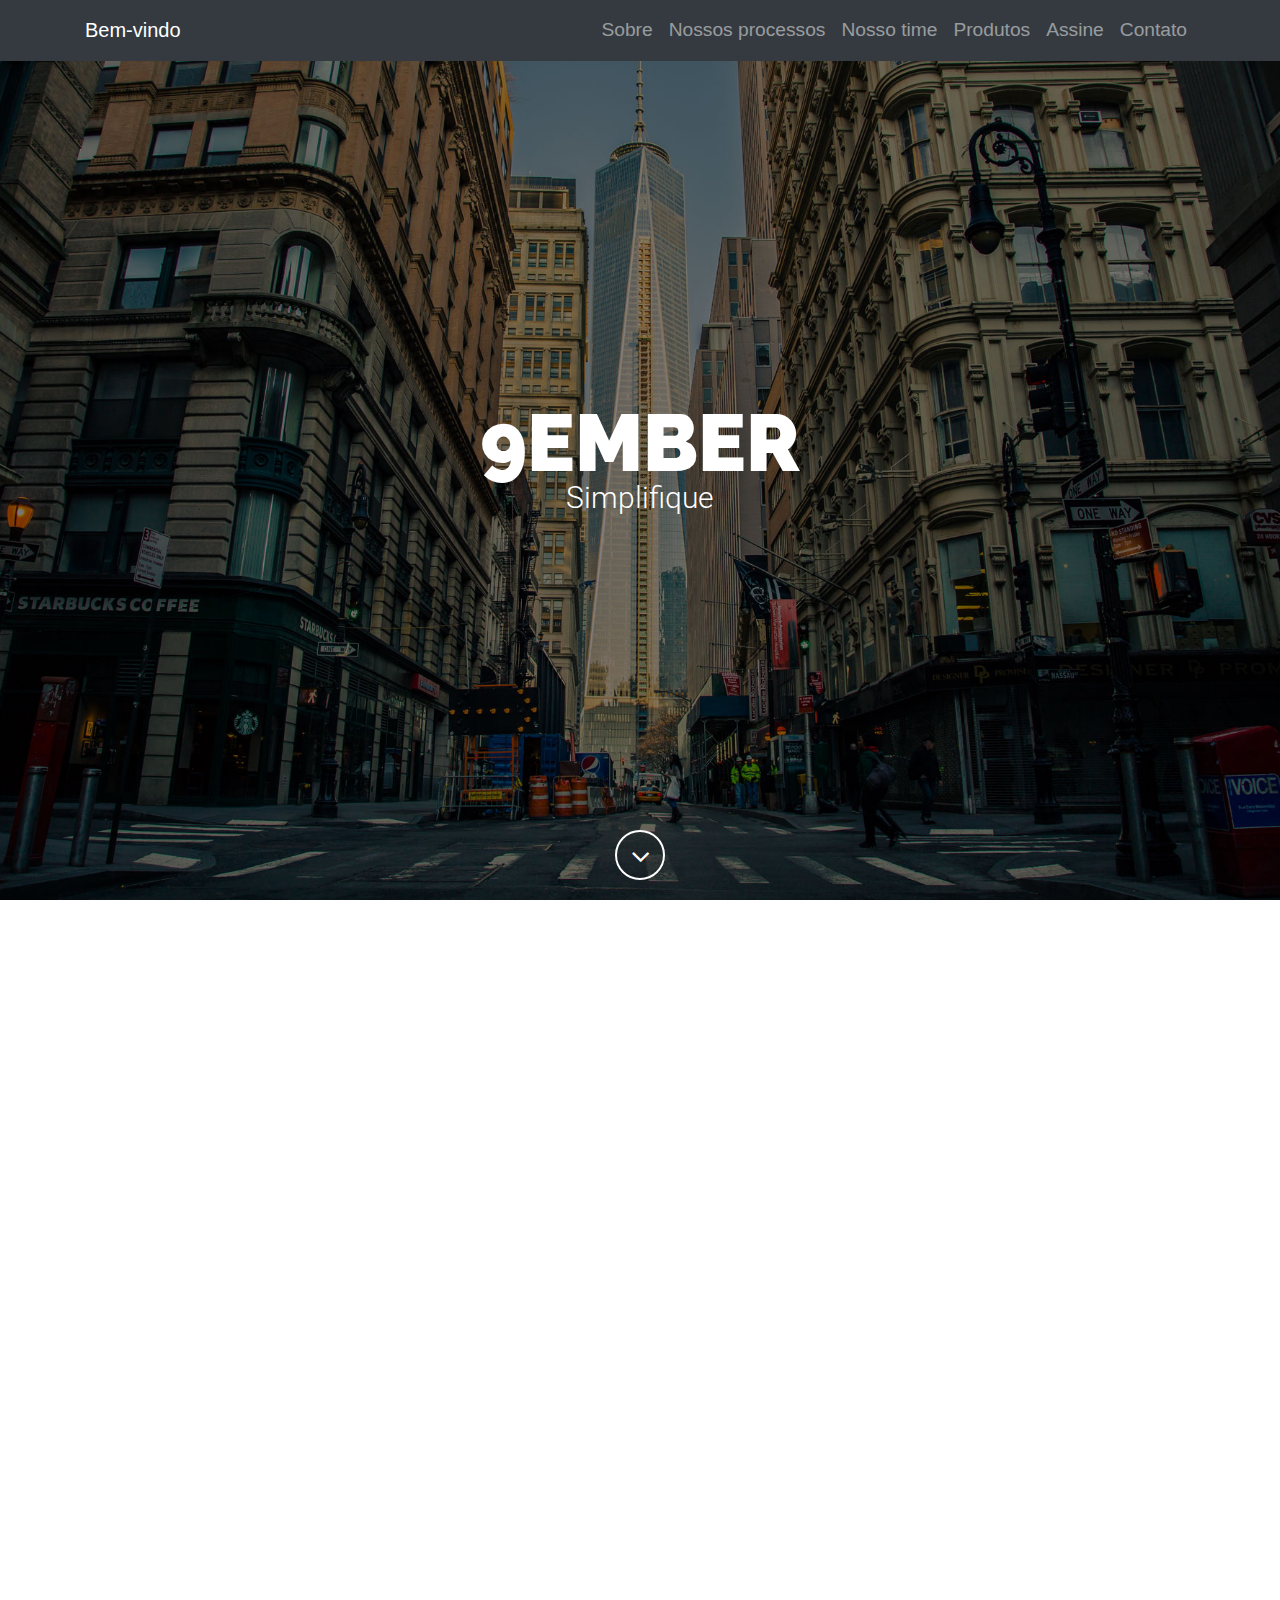
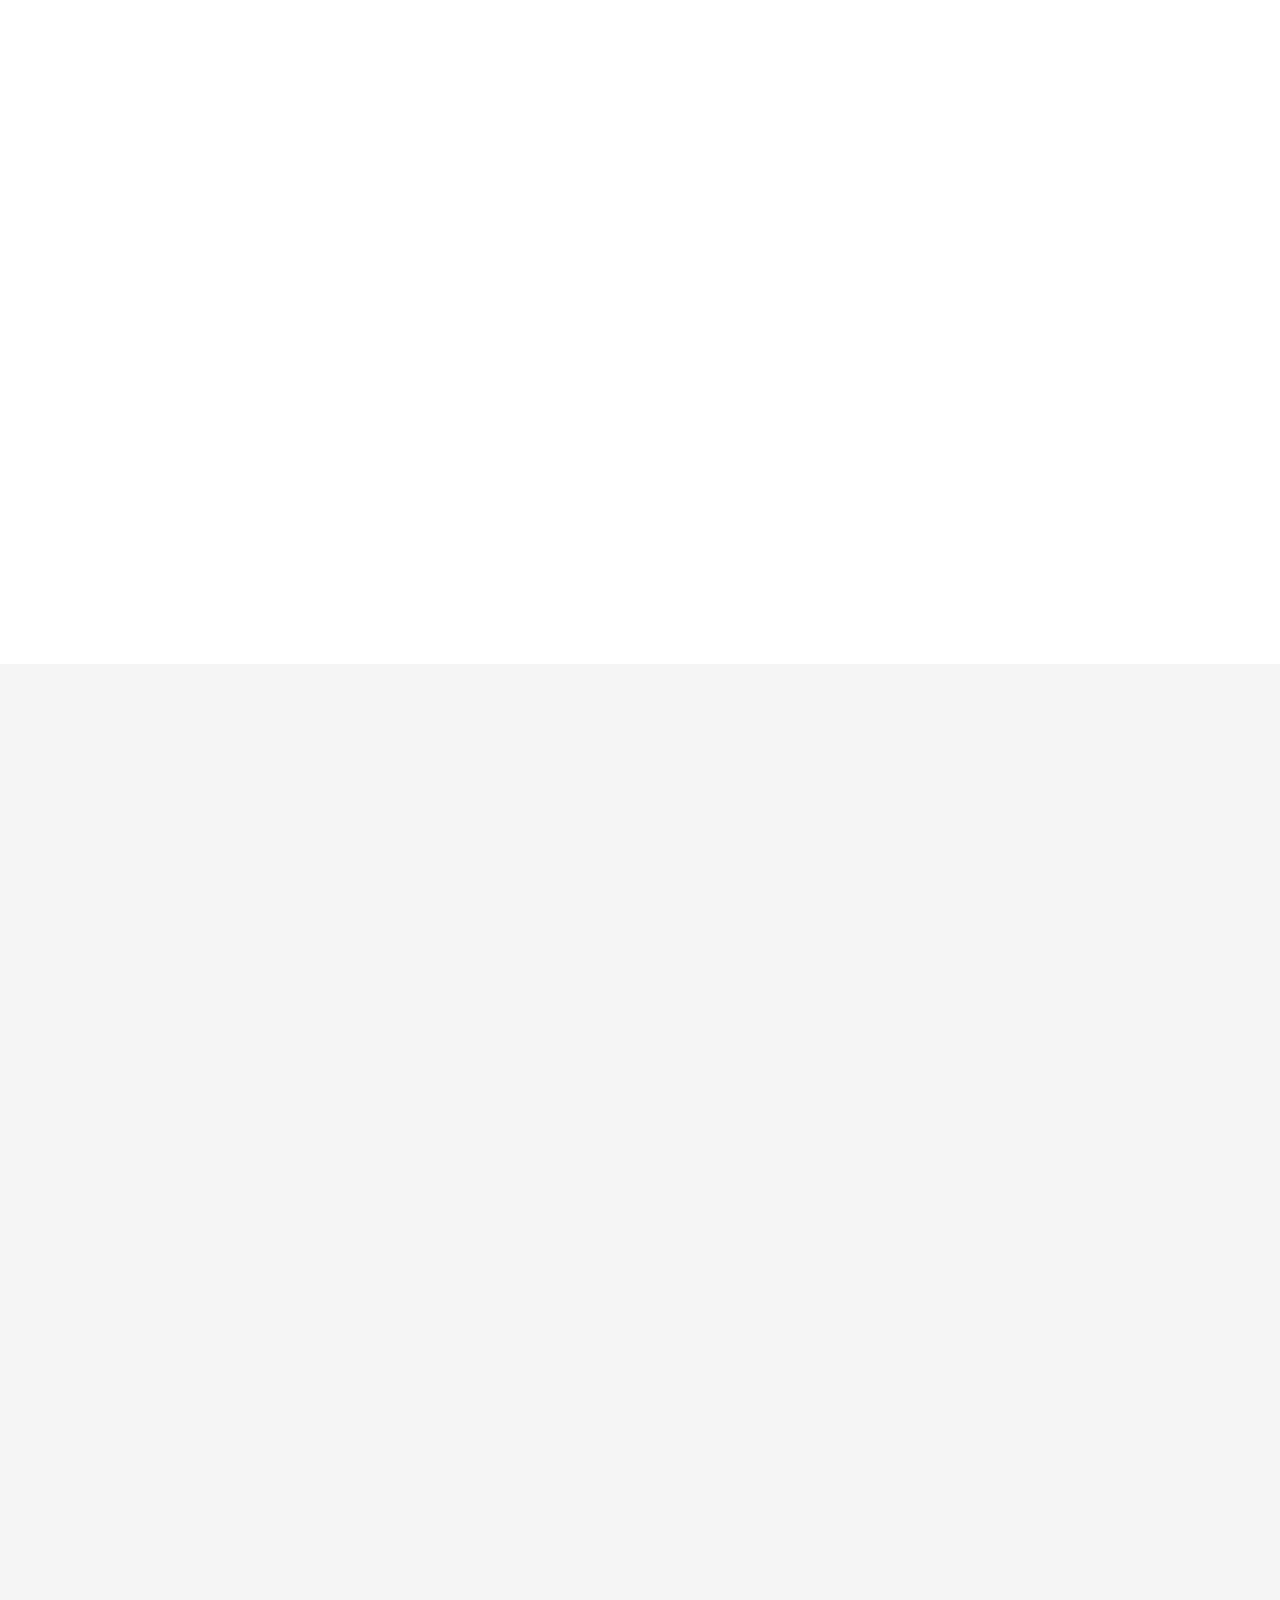
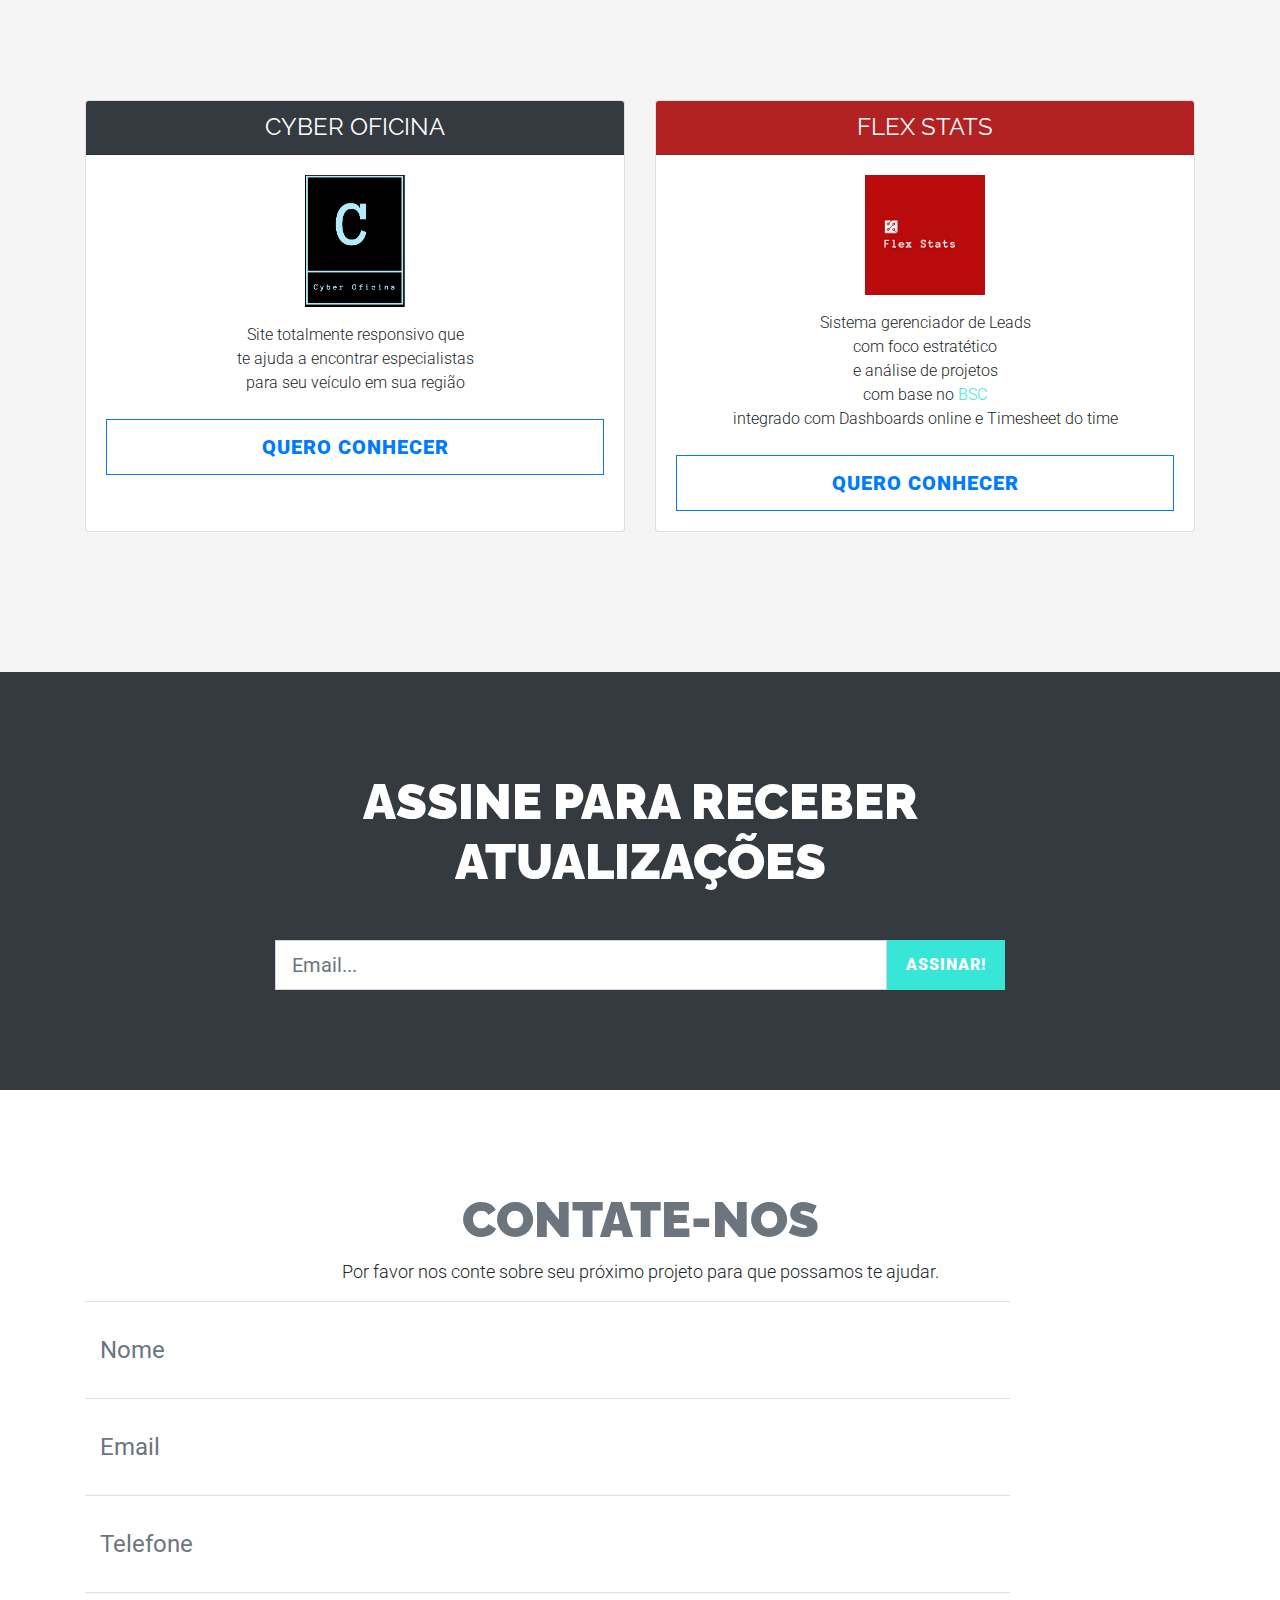
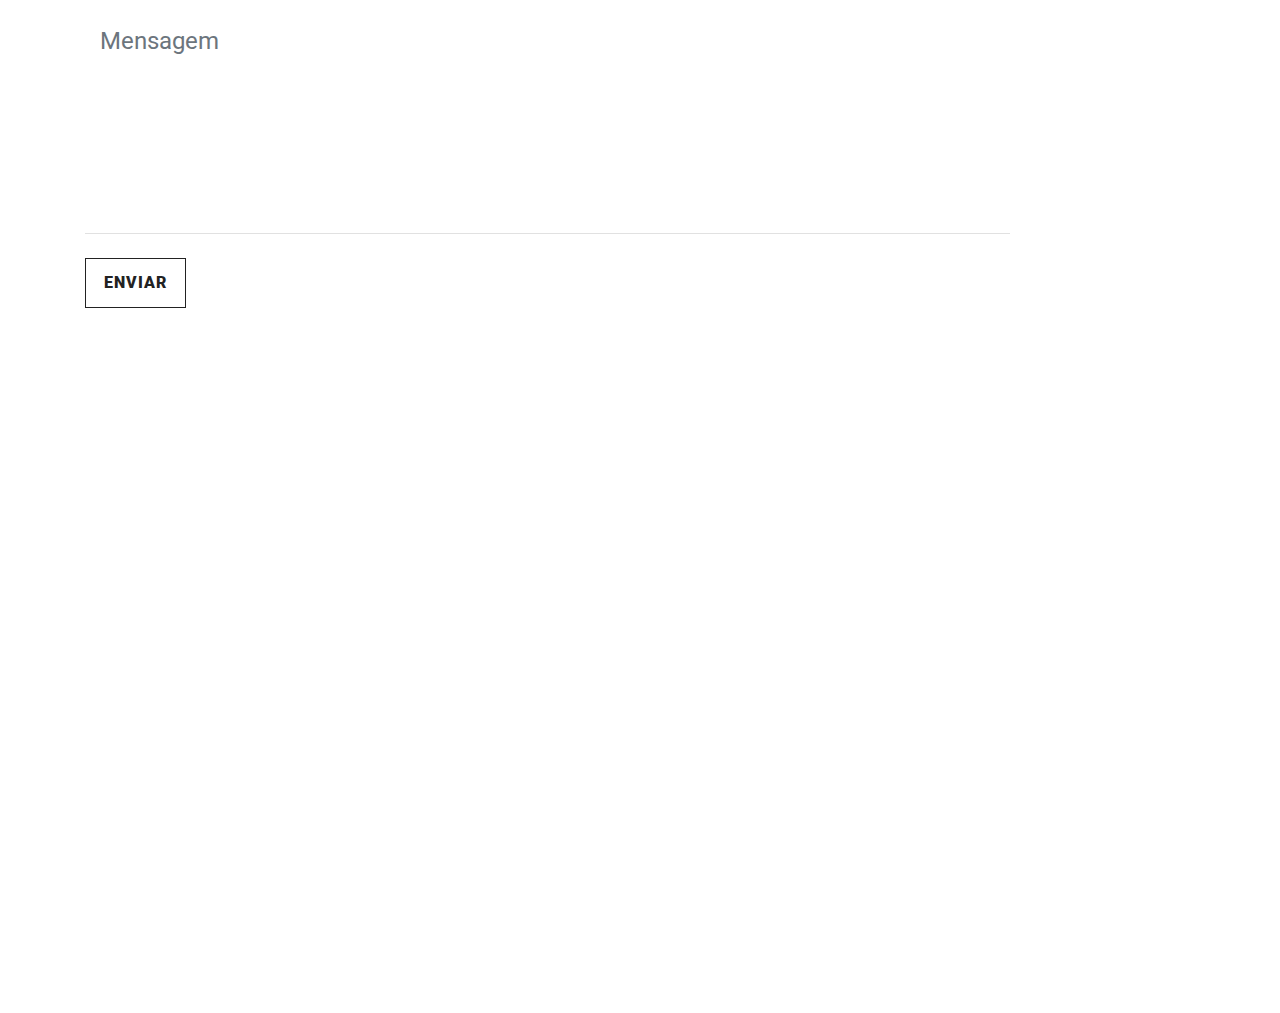
==== index.html @ 4c3e652a "ajustes" ====
<!DOCTYPE html>
<html lang="en">

    <head>
        <meta http-equiv="Content-Security-Policy" content="upgrade-insecure-requests"> 
        <meta charset="utf-8">
        <meta name="viewport" content="width=device-width, initial-scale=1.0, user-scalable=no">
        <meta name="description" content="">
        <meta name="author" content="">
        <title>9ember</title>
        <!-- Bootstrap Core CSS -->
        <link rel="stylesheet" href="https://maxcdn.bootstrapcdn.com/bootstrap/4.1.3/css/bootstrap.min.css">
        <!-- Retina.js - Load first for faster HQ mobile images. -->
        <script src="assets/js/plugins/retina/retina.min.js"></script>
        <!-- Font Awesome -->
        <link href="assets/font-awesome/css/font-awesome.min.css" rel="stylesheet" type="text/css">
        <!-- Default Fonts -->
        <link href='http://fonts.googleapis.com/css?family=Roboto:400,100,100italic,300,300italic,400italic,500,500italic,700,700italic,900,900italic' rel='stylesheet' type='text/css'>
        <link href='http://fonts.googleapis.com/css?family=Raleway:400,100,200,300,600,500,700,800,900' rel='stylesheet' type='text/css'>
        <!-- Modern Style Fonts (Include these is you are using body.modern!) -->
        <link href='http://fonts.googleapis.com/css?family=Montserrat:400,700' rel='stylesheet' type='text/css'>
        <link href='http://fonts.googleapis.com/css?family=Cardo:400,400italic,700' rel='stylesheet' type='text/css'>
        <!-- Vintage Style Fonts (Include these if you are using body.vintage!) -->
        <link href='http://fonts.googleapis.com/css?family=Sanchez:400italic,400' rel='stylesheet' type='text/css'>
        <link href='http://fonts.googleapis.com/css?family=Cardo:400,400italic,700' rel='stylesheet' type='text/css'>
        <!-- Plugin CSS -->
        <link href="assets/css/plugins/owl-carousel/owl.carousel.css" rel="stylesheet" type="text/css">
        <link href="assets/css/plugins/owl-carousel/owl.theme.css" rel="stylesheet" type="text/css">
        <link href="assets/css/plugins/owl-carousel/owl.transitions.css" rel="stylesheet" type="text/css">
        <link href="assets/css/plugins/magnific-popup.css" rel="stylesheet" type="text/css">
        <link href="assets/css/plugins/background.css" rel="stylesheet" type="text/css">
        <link href="assets/css/plugins/animate.css" rel="stylesheet" type="text/css">

        <link id="changeable-colors" rel="stylesheet" href="assets/css/vitality-aqua.css">
        <link href="assets/demo/style-switcher.css" rel="stylesheet">
        <style>
            html {
                scroll-behavior: smooth;
            }
        </style>
    </head>
    <!-- Alternate Body Classes: .modern and .vintage -->

    <body id="page-top">
        <!-- Navigation -->
        <nav style="font-size: 1.2em; font-family: sans-serif;" class="navbar navbar-expand-lg navbar-dark bg-dark fixed-top" id="mainNav">
            <div class="container">
                <a class="navbar-brand js-scroll-trigger" href="#page-top">Bem-vindo</a>
                <button class="navbar-toggler navbar-toggler-right" type="button" data-toggle="collapse" data-target="#navbarResponsive" aria-controls="navbarResponsive" aria-expanded="false" aria-label="Toggle navigation">
                    Menu
                    <i class="fas fa-bars"></i>
                </button>
                <div class="collapse navbar-collapse" id="navbarResponsive">
                    <ul class="navbar-nav ml-auto">
                        <li class="nav-item">
                            <a class="nav-link js-scroll-trigger" href="#about">Sobre</a>
                        </li>
                        <li class="nav-item">
                            <a class="nav-link js-scroll-trigger" href="#process">Nossos processos</a>
                        </li>
                        <li class="nav-item">
                            <a class="nav-link js-scroll-trigger" href="#team">Nosso time</a>
                        </li>
                        <li class="nav-item">
                            <a class="nav-link js-scroll-trigger" href="#work">Produtos</a>
                        </li>
                        <li class="nav-item">
                            <a class="nav-link js-scroll-trigger" href="#follow">Assine</a>
                        </li>
                        <li class="nav-item">
                            <a class="nav-link js-scroll-trigger" href="#contact">Contato</a>
                        </li>
                    </ul>
                </div>
            </div>
        </nav>

        <header style="background-image: url('assets/img/bg-header.jpg');">
            <div class="intro-content">
                <div class="brand-name">9ember</div>
                <div class="brand-name-subtext">Simplifique</div>
            </div>
            <div class="scroll-down">
                <a class="btn page-scroll" href="#about"><i class="fa fa-angle-down fa-fw"></i></a>
            </div>
        </header>
        <section id="about">
            <div class="container-fluid">
                <div class="row text-center">
                    <div class="col-lg-12 wow fadeIn">
                        <!--h1>A Theme for Creatives &amp; Agencies</h1-->
                        <h2>Imagine os dados de sua empresa acessíveis de qualquer lugar e com segurança</h2>
                        <p>Pare de armazenar seus dados em planilhas do Excel ou papel e use-os de maneira segura, traduzida e simples na tomada de decisões.</p>
                    </div>
                </div>
                <div class="row text-center content-row">
                    <div class="col-md-3 col-sm-6 wow fadeIn" data-wow-delay=".2s">
                        <div class="about-content">
                            <i class="fa fa-eye fa-4x"></i>
                            <h3>Melhoria de Processos</h3>
                            <p>Oferecemos uma consultoria detalhada no levantamento das suas necessidades, melhoria e otimizações de processos.</p>
                        </div>
                    </div>
                    <div class="col-md-3 col-sm-6 wow fadeIn" data-wow-delay=".4s">
                        <div class="about-content">
                            <i class="fa fa-edit fa-4x"></i>
                            <h3>Customização</h3>
                            <p>Nossas soluções são moldadas de acordo com a necessidade de cada negócio.</p>
                        </div>
                    </div>
                    <div class="col-md-3 col-sm-6 wow fadeIn" data-wow-delay=".6s">
                        <div class="about-content">
                            <i class="fa fa-tablet fa-4x"></i>
                            <h3>Responsividade</h3>
                            <p>Nossos sistemas são desenvolvidos com as mais novas tecnologias responsivas.</p>
                        </div>
                    </div>
                    <div class="col-md-3 col-sm-6 wow fadeIn" data-wow-delay=".8s">
                        <div class="about-content">
                            <i class="fa fa-clipboard fa-4x"></i>
                            <h3>Use seus dados a seu favor</h3>
                            <p>Com seus dados organizados e seguros, oferecemos uma visão detalhada ou olística do seu negócio.</p>
                        </div>
                    </div>
                </div>
            </div>
        </section>

        <section id="process" class="services">
            <div class="container">
                <div class="row text-center">
                    <div class="col-lg-12 wow fadeIn">
                        <h2 class='text-muted'>Nossos processos</h2>
                        <p>Como desenvolvemos nossos projetos</p>
                    </div>
                </div>
                <div class="row content-row">
                    <div class="col-md-4 wow fadeIn" data-wow-delay=".2s">
                        <div class="media">
                            <div class="pull-left">
                                <i class="fa fa-clipboard"></i>
                            </div>
                            <div class="media-body">
                                <h3 class="media-heading">Planejar</h3>
                                <ul>
                                    <li>Entrevistas com usuários e interessados</li>
                                    <li>Coleta de dados</li>
                                    <li>Desenho do processo</li>
                                    <li>Criação de Wireframes (protótipos)</li>
                                </ul>
                            </div>
                        </div>
                    </div>
                    <div class="col-md-4 wow fadeIn" data-wow-delay=".4s">
                        <div class="media">
                            <div class="pull-left">
                                <i class="fa fa-pencil"></i>
                            </div>
                            <div class="media-body">
                                <h3 class="media-heading">Criar</h3>
                                <ul>
                                    <li>Estudo da melhor tecnologia</li>
                                    <li>Desenvolvimento de código</li>
                                    <li>Versão Demo</li>
                                    <li>Coleta de feedback do cliente</li>
                                </ul>
                            </div>
                        </div>
                    </div>
                    <div class="col-md-4 wow fadeIn" data-wow-delay=".6s">
                        <div class="media">
                            <div class="pull-left">
                                <i class="fa fa-rocket"></i>
                            </div>
                            <div class="media-body">
                                <h3 class="media-heading">Lançar</h3>
                                <ul>
                                    <li>Implantação do sistema/site</li>
                                    <li>Marketing Digital</li>
                                    <li>Análise de ROI (Return Over Investment)</li>
                                    <li>Manutenção periódica</li>
                                </ul>
                            </div>
                        </div>
                    </div>
                </div>
            </div>
        </section>
        <section class="bg-gray" id='team'>
            <div class="container text-center wow fadeIn">
                <div class="row">
                    <div class="col-lg-12">
                        <h2 class='text-muted'>Nosso time</h2>
                        <p>Somos um time de desenvolvedores com foco em tirar pequenas empresas do modo Offline.</p>
                    </div>
                </div>
                <div class="row content-row">
                    <div class="col-lg-12">
                        <div class="about-carousel">
                            <div class="item">
                                <img style="width: 100%; height: 100%" src="assets/img/testimonials/1.jpg" class="img-responsive" alt="">
                                <div class="caption">
                                    <h3>Paulo Bezerra</h3>
                                    <hr class="colored">
                                    <p>Desenvolvedor Fullstack Senior</p>
                                    <ul class="list-inline social">
                                        <li>
                                            <a href="https://www.facebook.com/paulo.henrique.bezerra.1990"><i class="fa fa-facebook fa-fw"></i></a>
                                        </li>
                                        <li>
                                            <a href="https://github.com/phbrazil"><i class="fa fa-github fa-fw"></i></a>
                                        </li>
                                        <li>
                                            <a href="https://www.linkedin.com/in/paulo-bezerra-47411579/"><i class="fa fa-linkedin fa-fw"></i></a>
                                        </li>
                                    </ul>
                                </div>
                            </div>
                            <div class="item">
                                <img style="width: 100%; height: 100%" src="assets/img/testimonials/2.JPG" class="img-responsive" alt="">
                                <div class="caption">
                                    <h3>Rafael Aquino</h3>
                                    <hr class="colored">
                                    <p>Desenvolvedor Front-End e Analista de Marketing Digital</p>
                                    <ul class="list-inline social">
                                        <li>
                                            <a href="https://www.facebook.com/rafael.aquino.11"><i class="fa fa-facebook fa-fw"></i></a>
                                        </li>
                                        <li>
                                            <a href="#"><i class="fa fa-twitter fa-fw"></i></a>
                                        </li>
                                        <li>
                                            <a href="#"><i class="fa fa-linkedin fa-fw"></i></a>
                                        </li>
                                    </ul>
                                </div>
                            </div>
                            <div class="item">
                                <img style="width: 100%; height: 100%" src="assets/img/testimonials/4.jpeg" class="img-responsive" alt="">
                                <div class="caption">
                                    <h3>Reinaldo Paranhas</h3>
                                    <hr class="colored">
                                    <p>Analista SAP Business One</p>
                                    <ul class="list-inline social">
                                        <li>
                                            <a href="https://www.linkedin.com/in/reinaldo-paranhas-8a13762a/"><i class="fa fa-linkedin fa-fw"></i></a>
                                        </li>

                                        <li>
                                            <a href="#"><i class="fa fa-twitter fa-fw"></i></a>
                                        </li>
                                        <li>
                                            <a href="#"><i class="fa fa-facebook fa-fw"></i></a>
                                        </li>
                                    </ul>
                                </div>
                            </div>
                            <div class="item">
                                <img style="width: 100%; height: 100%" src="assets/img/testimonials/3.JPG" class="img-responsive" alt="">
                                <div class="caption">
                                    <h3>Neilton Santos</h3>
                                    <hr class="colored">
                                    <p>Representante Comercial</p>
                                    <ul class="list-inline social">
                                        <li>
                                            <a href="https://www.facebook.com/neilton.santos.524"><i class="fa fa-facebook fa-fw"></i></a>
                                        </li>
                                        <li>
                                            <a href="#"><i class="fa fa-twitter fa-fw"></i></a>
                                        </li>
                                        <li>
                                            <a href="#"><i class="fa fa-linkedin fa-fw"></i></a>
                                        </li>
                                        <li>
                                            <a href="#"><i class="fa fa-dribbble fa-fw"></i></a>
                                        </li>
                                    </ul>
                                </div>
                            </div>
                        </div>
                    </div>
                </div>
            </div>
        </section>


        <section id="work" class="bg-gray">
            <div class="container text-center wow fadeIn">
                <h2 class='text-muted'>Nossos Produtos</h2>
                <p>Conheça nossos produtos customizáveis</p>
            </div>
            <div class="container">
                <div class="card-deck mb-3 text-center">
                    <div class="card mb-4 box-shadow">
                        <div class="card-header bg-dark">
                            <h4 class="my-0 font-weight-normal">Cyber Oficina</h4>
                        </div>
                        <div class="card-body">
                            <h1 class="card-title pricing-card-title"><img src='assets/img/cyber.png' style="width: 100px"></h1>
                            <ul class="list-unstyled mt-3 mb-4">
                                <li>Site totalmente responsivo que</li>
                                <li>te ajuda a encontrar especialistas</li>
                                <li>para seu veículo em sua região</li>
                            </ul>
                            <a class="btn btn-lg btn-block btn-outline-primary" href='https://www.cyberoficina.com.br' target="_blank">Quero conhecer</a>
                        </div>
                    </div>
                    <div class="card mb-4 box-shadow">
                        <div class="card-header" style="background-color: #B22222">
                            <h4 class="my-0 font-weight-normal text-light">Flex Stats</h4>
                        </div>
                        <div class="card-body">
                            <h1 class="card-title pricing-card-title"><img src='assets/img/flex.png' style="width: 120px"></h1>
                            <ul class="list-unstyled mt-3 mb-4">
                                <li>Sistema gerenciador de Leads</li>
                                <li>com foco estratético</li>
                                <li>e análise de projetos</li>
                                <li>com base no <a href='https://pt.wikipedia.org/wiki/Balanced_scorecard' target="_blank">BSC</a></li>
                                <li>integrado com Dashboards online e Timesheet do time</li>
                            </ul>
                            <a class="btn btn-lg btn-block btn-outline-primary" href='https://www.flexstats.com.br' target="_blank">Quero conhecer</a>
                        </div>
                    </div>
                    <!--div class="card mb-4 box-shadow">
                        <div class="card-header">
                            <h4 class="my-0 font-weight-normal">Enterprise</h4>
                        </div>
                        <div class="card-body">
                            <h1 class="card-title pricing-card-title">$29 <small class="text-muted">/ mo</small></h1>
                            <ul class="list-unstyled mt-3 mb-4">
                                <li>30 users included</li>
                                <li>15 GB of storage</li>
                                <li>Phone and email support</li>
                                <li>Help center access</li>
                            </ul>
                            <button type="button" class="btn btn-lg btn-block btn-primary">Contact us</button>
                        </div>
                    </div-->
                </div>
            </div>
        </section>

        <section id="follow" class="signup-section bg-dark">
            <div class="container">
                <div class="row">
                    <div class="col-md-10 col-lg-8 mx-auto text-center">
                        <h2 class="text-white mb-5">Assine para receber atualizações</h2>
                        <form role="form" id="subscribe" name="subscribe">
                            <div class="input-group input-group-lg">
                                <input type="email" name="emailSub" class="form-control" id="emailSub" placeholder="Email..." required>
                                <span class="input-group-btn">
                                    <button type="submit" name="subscribe" id="mc-embedded-subscribe" class="btn btn-primary">Assinar!</button>
                                </span>
                            </div>
                            <div id="mce-responses">
                                <div id="successSubscribe"></div>
                            </div>
                        </form>
                    </div>
                </div>
            </div>
        </section>
        <section id="contact">
            <div class="container">
                <div class="row">
                    <div class="col-md-12 text-center">
                        <h2 class='text-muted'>Contate-nos</h2>
                        <p>Por favor nos conte sobre seu próximo projeto para que possamos te ajudar.</p>
                    </div>
                </div>
                <div class="col-md-10">
                    <form name="sentMessage" id="contactForm">
                        <div class="row">
                            <div class="col-md-12 floating-label-form-group">
                                <label>Nome</label>
                                <input type="text" maxlength="100" class="form-control" placeholder="Nome" id="name" required data-validation-required-message="Favor inserir seu nome.">
                                <p class="help-block text-danger"></p>
                            </div>
                        </div>
                        <div class="row">
                            <div class="col-md-12 floating-label-form-group">
                                <label>Email</label>
                                <input type="email" maxlength="60" class="form-control" placeholder="Email" id="email" required data-validation-required-message="Favor inserir seu Email.">
                                <p class="help-block text-danger"></p>
                            </div>
                        </div>
                        <div class="row">
                            <div class="col-md-12 floating-label-form-group">
                                <label>Telefone</label>
                                <input onkeydown="javascript: fMasc(this, mTel);" maxlength="20" type="tel" class="form-control" placeholder="Telefone" id="phone" required data-validation-required-message="Favor inserir seu telefone.">
                                <p class="help-block text-danger"></p>
                            </div>
                        </div>
                        <div class="row">
                            <div class="col-md-12 floating-label-form-group">
                                <label>Mensagem</label>
                                <textarea  maxlength="500" rows="5" class="form-control" placeholder="Mensagem" id="message" required data-validation-required-message="Favor inserir sua mensagem."></textarea>
                                <p class="help-block text-danger"></p>
                            </div>
                        </div>
                        <br>
                        <div id="success"></div>
                        <div class="row">
                            <div class="form-group col-xs-12">
                                <button type="submit" class="btn btn-outline-dark">Enviar</button>
                            </div>
                        </div>
                    </form>
                </div>
            </div>
        </section>
        <footer class="footer" style="background-image: url('assets/img/bg-footer.jpg')">
            <div class="container text-center">
                <div class="row">
                    <div class="col-md-4 contact-details">
                        <h4><i class="fa fa-phone"></i> Ligue</h4>
                        <p>(11) 98199-7228</p>
                    </div>
                    <div class="col-md-4 contact-details">
                        <h4><i class="fa fa-map-marker"></i> Visite</h4>
                        <p>Av. Eng. Eusébio Stevaux, 823 - Santo Amaro
                            <br>São Paulo, SP 04696-000</p>
                    </div>
                    <div class="col-md-4 contact-details">
                        <h4><i class="fa fa-envelope"></i> Email</h4>
                        <p><a href="mailto:mail@example.com">paulo.henriqueb@me.com</a>
                        </p>
                    </div>
                </div>
                <div class="row social">
                    <div class="col-lg-12">
                        <ul class="list-inline">
                            <li><a href="#"><i class="fa fa-facebook fa-fw fa-2x mb-4"></i> Facebook</a>
                            </li>
                            <li><a href="#"><i class="fa fa-linkedin fa-fw fa-2x"></i> Linkedin</a>
                            </li>
                        </ul>
                    </div>
                </div>
                <div class="row copyright">
                    <div class="col-lg-12">
                        <p class="small">&copy; 2019 9ember</p>
                    </div>
                </div>
            </div>
        </footer>
        <!-- End Style Switcher -->
        <!-- Core Scripts -->
        <script src="assets/js/jquery.js"></script>
        <script src="https://maxcdn.bootstrapcdn.com/bootstrap/4.1.3/js/bootstrap.min.js"></script>
        <!-- Plugin Scripts -->
        <script src="assets/js/plugins/jquery.easing.min.js"></script>
        <script src="assets/js/plugins/classie.js"></script>
        <script src="assets/js/plugins/cbpAnimatedHeader.js"></script>
        <script src="assets/js/plugins/owl-carousel/owl.carousel.js"></script>
        <script src="assets/js/plugins/jquery.magnific-popup/jquery.magnific-popup.min.js"></script>
        <script src="assets/js/plugins/background/core.js"></script>
        <script src="assets/js/plugins/background/transition.js"></script>
        <script src="assets/js/plugins/background/background.js"></script>
        <script src="assets/js/plugins/jquery.mixitup.js"></script>
        <script src="assets/js/plugins/wow/wow.min.js"></script>
        <script src="assets/js/contact_me.js"></script>
        <script src="assets/js/subscribe.js"></script>
        <script src="assets/js/plugins/jqBootstrapValidation.js"></script>
        <!-- Vitality Theme Scripts -->
        <script src="assets/js/vitality.js"></script>
        <!-- Style Switcher Scripts - Demo Purposes Only! -->
        <script src="assets/demo/style.switcher.js"></script>

    </body>

</html>
---- assets/css/plugins/background.css ----
/*! formstone v0.8.29 [background.css] 2015-11-25 | MIT License | formstone.it */

/**
	 * @class
	 * @name .fs-background-element
	 * @type element
	 * @description Target elmement
	 */
/**
	 * @class
	 * @name .fs-background
	 * @type element
	 * @description Base widget class
	 */
.fs-background {
  overflow: hidden;
  position: relative;
  /**
		 * @class
		 * @name .fs-background-container
		 * @type element
		 * @description Container element
		 */
  /**
		 * @class
		 * @name .fs-background-media
		 * @type element
		 * @description Media element
		 */
  /**
		 * @class
		 * @name .fs-background-media.fs-background-animated
		 * @type modifier
		 * @description Indicates animated state
		 */
  /**
		 * @class
		 * @name .fs-background-media.fs-background-navtive
		 * @type modifier
		 * @description Indicates native support
		 */
  /**
		 * @class
		 * @name .fs-background-media.fs-background-fixed
		 * @type modifier
		 * @description Indicates fixed positioning
		 */
  /**
		 * @class
		 * @name .fs-background-embed
		 * @type element
		 * @description Embed/iFrame element
		 */
  /**
		 * @class
		 * @name .fs-background-embed.fs-background-embed-ready
		 * @type modifier
		 * @description Indicates ready state
		 */
}
.fs-background,
.fs-background-container,
.fs-background-media {
  -webkit-transition: none;
          transition: none;
}
.fs-background-container {
  width: 100%;
  height: 100%;
  position: absolute;
  top: 0;
  z-index: 0;
  overflow: hidden;
}
.fs-background-media {
  position: absolute;
  top: 0;
  bottom: 0;
  opacity: 0;
}
.fs-background-media.fs-background-animated {
  -webkit-transition: opacity 0.5s linear;
          transition: opacity 0.5s linear;
}
.fs-background-media img,
.fs-background-media video,
.fs-background-media iframe {
  width: 100%;
  height: 100%;
  display: block;
  -webkit-user-drag: none;
}
.fs-background-media.fs-background-native,
.fs-background-media.fs-background-fixed {
  width: 100%;
  height: 100%;
}
.fs-background-media.fs-background-native img,
.fs-background-media.fs-background-fixed img {
  display: none;
}
.fs-background-media.fs-background-native {
  background-position: center;
  background-size: cover;
}
.fs-background-media.fs-background-fixed {
  background-position: center;
  background-attachment: fixed;
}
.fs-background-embed.fs-background-ready:after {
  width: 100%;
  height: 100%;
  position: absolute;
  top: 0;
  right: 0;
  bottom: 0;
  left: 0;
  z-index: 1;
  content: '';
}
.fs-background-embed.fs-background-ready iframe {
  z-index: 0;
}
---- assets/css/vitality-aqua.css ----
/*!
 * Vitality v1.3.5 (http://themes.startbootstrap.com/vitality-v1.3.5)
 * Copyright 2013-2015 Start Bootstrap Themes
 * To use this theme you must have a license purchased at WrapBootstrap (https://wrapbootstrap.com)
 */
html,
body {
  height: 100%;
}
.img-centered {
  margin: 0 auto;
}
.content-row {
  margin-top: 30px;
}
section {
  padding: 100px 0;
}
.bg-gray {
  background-color: #f5f5f5;
}
.bg-dark {
  color: white;
  background-color: #222222;
}
@media (max-width: 767px) {
  section {
    padding: 75px 0;
  }
}
.owl-theme .owl-controls .owl-page span {
  background: rgba(34, 34, 34, 0.5);
}
input.form-control {
  border-radius: 0 !important;
}
input.form-control:focus {
  border-color: #38e6d8;
  box-shadow: none;
}
.btn,
.input-group-btn {
  border-radius: 0 !important;
  -webkit-transition: all 0.5s;
  -moz-transition: all 0.5s;
  transition: all 0.5s;
}
.btn-primary {
  color: #ffffff;
  background-color: #38e6d8;
  border-color: #38e6d8;
  -webkit-transition: all 0.5s;
  -moz-transition: all 0.5s;
  transition: all 0.5s;
}
.btn-primary:hover,
.btn-primary:focus,
.btn-primary.focus,
.btn-primary:active,
.btn-primary.active,
.open > .dropdown-toggle.btn-primary {
  color: #ffffff;
  background-color: #21e3d4;
  border-color: #1cdecf;
}
.btn-primary:active,
.btn-primary.active,
.open > .dropdown-toggle.btn-primary {
  background-image: none;
}
.btn-primary.disabled,
.btn-primary[disabled],
fieldset[disabled] .btn-primary,
.btn-primary.disabled:hover,
.btn-primary[disabled]:hover,
fieldset[disabled] .btn-primary:hover,
.btn-primary.disabled:focus,
.btn-primary[disabled]:focus,
fieldset[disabled] .btn-primary:focus,
.btn-primary.disabled.focus,
.btn-primary[disabled].focus,
fieldset[disabled] .btn-primary.focus,
.btn-primary.disabled:active,
.btn-primary[disabled]:active,
fieldset[disabled] .btn-primary:active,
.btn-primary.disabled.active,
.btn-primary[disabled].active,
fieldset[disabled] .btn-primary.active {
  background-color: #38e6d8;
  border-color: #38e6d8;
}
.btn-primary .badge {
  color: #38e6d8;
  background-color: #ffffff;
}
body {
  font-family: "Roboto", "Helvetica Neue", Helvetica, Arial, sans-serif;
  font-size: 16px;
  font-weight: 300;
}
a {
  color: #38e6d8;
  -webkit-transition: all 0.5s;
  -moz-transition: all 0.5s;
  transition: all 0.5s;
}
a:hover,
a:focus {
  color: inherit;
  text-decoration: none;
}
p {
  font-size: 18px;
  line-height: 1.5;
}
p.lead {
  font-family: "Raleway", "Helvetica Neue", Helvetica, Arial, sans-serif;
  font-weight: 900;
  text-transform: uppercase;
  font-size: 24px;
}
h1,
h2,
h3,
h4,
h5,
h6 {
  font-family: "Raleway", "Helvetica Neue", Helvetica, Arial, sans-serif;
  font-weight: 900;
  text-transform: uppercase;
}
@media (min-width: 481px) {
  h1 {
    font-size: 52px;
  }
  h2 {
    font-size: 50px;
  }
}
hr {
  max-width: 100px;
  border-top: 1px solid white;
  border-bottom: 1px solid white;
  height: 2px;
  margin: 15px auto;
}
hr.left {
  margin: 15px auto 15px 0;
}
hr.right {
  margin: 15px 0 15px auto;
}
hr.colored {
  border-color: #38e6d8;
}
@media (min-width: 768px) {
  hr {
    max-width: 200px;
    margin: 20px auto;
  }
  hr.left {
    margin: 20px auto 20px 0;
  }
  hr.right {
    margin: 20px 0 20px auto;
  }
}
.text-primary {
  color: #38e6d8;
}
.navbar-fixed-top {
  margin-bottom: 0;
}
.navbar-default .navbar-nav > .active > a,
.navbar-default .navbar-nav > .active > a:hover,
.navbar-default .navbar-nav > .active > a:focus,
.navbar-inverse .navbar-nav > .active > a,
.navbar-inverse .navbar-nav > .active > a:hover,
.navbar-inverse .navbar-nav > .active > a:focus {
  color: #38e6d8;
  background-color: white;
  border-radius: 0;
}
.navbar-default {
  background-color: #38e6d8;
}
.navbar-default .navbar-toggle .icon-bar {
  background-color: white;
}
.navbar-default .navbar-toggle:hover,
.navbar-default .navbar-toggle:focus {
  background-color: rgba(255, 255, 255, 0.5);
}
.navbar-default .navbar-collapse,
.navbar-default .navbar-form {
  border-color: rgba(255, 255, 255, 0.5);
}
.navbar-inverse {
  background-color: #222222;
}
.navbar-default,
.navbar-inverse {
  border: none;
  border-bottom: 1px solid rgba(255, 255, 255, 0.1);
}
.navbar-default .navbar-brand,
.navbar-inverse .navbar-brand {
  padding: 0 15px;
  color: white;
  opacity: 1;
  text-decoration: none;
  -webkit-transition: all 0.5s;
  -moz-transition: all 0.5s;
  transition: all 0.5s;
}
.navbar-default .navbar-brand:hover,
.navbar-inverse .navbar-brand:hover,
.navbar-default .navbar-brand:focus,
.navbar-inverse .navbar-brand:focus {
  opacity: 1;
}
.navbar-default .navbar-nav li a,
.navbar-inverse .navbar-nav li a {
  color: white;
}
.navbar-default .navbar-nav li a:hover,
.navbar-inverse .navbar-nav li a:hover {
  color: rgba(255, 255, 255, 0.5);
}
@media (min-width: 768px) {
  .navbar-default .navbar-nav > .active > a,
  .navbar-default .navbar-nav > .active > a:hover,
  .navbar-default .navbar-nav > .active > a:focus,
  .navbar-inverse .navbar-nav > .active > a,
  .navbar-inverse .navbar-nav > .active > a:hover,
  .navbar-inverse .navbar-nav > .active > a:focus {
    border-radius: 5px;
  }
  .navbar-fixed-top.navbar-expanded {
    padding: 30px 0;
  }
  .navbar-fixed-top {
    padding: 15px 0;
    -webkit-transition: padding 0.5s;
    -moz-transition: padding 0.5s;
    transition: padding 0.5s;
  }
  .navbar-fixed-top .navbar-brand:hover {
    opacity: 0.5;
  }
  .navbar-default.navbar-expanded,
  .navbar-inverse.navbar-expanded {
    background: transparent;
    border: none;
  }
}
.navbar a:focus {
  outline: none;
}
.navbar .navbar-nav li a:focus {
  outline: none;
}
header {
  position: relative;
  display: block;
  height: auto;
  width: auto;
  background-color: #222222;
  background: no-repeat center center;
  background-attachment: scroll;
  -webkit-background-size: cover;
  -moz-background-size: cover;
  background-size: cover;
  -o-background-size: cover;
  padding: 100px 0;
}
header .intro-content {
  color: white;
  text-align: center;
  position: relative;
}
header .brand-name {
  font-family: "Raleway", "Helvetica Neue", Helvetica, Arial, sans-serif;
  font-size: 55px;
  line-height: 55px;
  text-transform: uppercase;
  font-weight: 900;
  margin-top: 15px;
}
header .brand-name-subtext {
  font-size: 20px;
  line-height: 20px;
  font-weight: 300;
}
header img {
  max-width: 150px;
  max-height: 150px;
}
header .scroll-down {
  position: absolute;
  width: 100%;
  bottom: 20px;
  text-align: center;
}
header .scroll-down .btn {
  height: 50px;
  width: 50px;
  border: 2px solid white;
  border-radius: 100% !important;
  line-height: 50px;
  padding: 0;
  letter-spacing: normal;
  color: white;
  font-size: 30px;
  -webkit-transition: all 0.5s;
  -moz-transition: all 0.5s;
  transition: all 0.5s;
}
header .scroll-down .btn:hover {
  color: rgba(255, 255, 255, 0.5);
  border-color: rgba(255, 255, 255, 0.5);
  outline: none;
}
@media (min-width: 768px) {
  header {
    height: 100%;
    width: 100%;
    padding: 0;
    background-attachment: scroll;
  }
  header .intro-content {
    color: white;
    text-align: center;
    width: 50%;
    margin: auto;
    position: absolute;
    top: 50%;
    left: 50%;
    -webkit-transform: translate(-50%, -50%);
    -ms-transform: translate(-50%, -50%);
    transform: translate(-50%, -50%);
  }
  header .brand-name {
    font-size: 80px;
    line-height: 80px;
  }
  header .brand-name-subtext {
    font-size: 30px;
    line-height: 30px;
  }
  header img {
    max-width: 300px;
    max-height: 300px;
  }
}
@media (min-width: 1025px) {
  header {
    background-attachment: fixed;
  }
}
header.video .overlay {
  position: absolute;
  height: 100%;
  width: 100%;
  background: #000;
  z-index: 998;
  opacity: 0;
}
header.video .intro-content {
  z-index: 999;
}
header.video .scroll-down {
  z-index: 999;
}
@media (min-width: 768px) {
  header.video .overlay {
    opacity: 0.5;
  }
}
aside.cta-quote {
  color: white;
  background-color: #222222;
  background: no-repeat center center scroll;
  -webkit-background-size: cover;
  -moz-background-size: cover;
  background-size: cover;
  -o-background-size: cover;
  padding: 100px 0;
  text-align: center;
}
aside.cta-quote span.quote {
  display: block;
  font-size: 30px;
  line-height: 32px;
  font-weight: 300;
}
@media (min-width: 768px) {
  aside.cta-quote {
    background-attachment: scroll;
    padding: 150px 0;
  }
  aside.cta-quote span.quote {
    font-size: 36px;
    line-height: 38px;
  }
}
@media (min-width: 992px) {
  aside.cta-quote {
    padding: 300px 0;
  }
  aside.cta-quote span.quote {
    font-size: 40px;
    line-height: 42px;
  }
}
@media (min-width: 1025px) {
  aside.cta-quote {
    background-attachment: fixed;
  }
}
.testimonials {
  text-align: center;
}
.testimonials .testimonials-carousel .item {
  padding: 0;
}
.testimonials .testimonials-carousel .item p.quote {
  margin-bottom: 30px;
}
.testimonials .testimonials-carousel .item .testimonial-info {
  margin-bottom: 30px;
}
.testimonials .testimonials-carousel .item .testimonial-info .testimonial-img {
  display: inline-block;
  height: 50px;
  width: 50px;
  margin-right: 10px;
}
.testimonials .testimonials-carousel .item .testimonial-info .testimonial-author {
  display: inline-block;
}
.testimonials .testimonials-carousel .item .testimonial-info .testimonial-author .name {
  font-family: "Raleway", "Helvetica Neue", Helvetica, Arial, sans-serif;
  font-weight: 900;
  text-transform: uppercase;
}
.testimonials .testimonials-carousel .item .testimonial-info .testimonial-author hr.colored {
  margin: 3px auto;
  max-width: 50px;
}
.testimonials .testimonials-carousel .item .testimonial-info .testimonial-author p {
  margin: 0;
}
.testimonials .testimonials-carousel .item .testimonial-info .testimonial-author .stars {
  color: #f1c40f;
}
.testimonials .testimonials-carousel .owl-controls {
  margin-top: 0;
}
.testimonials .testimonials-carousel .owl-controls .owl-prev,
.testimonials .testimonials-carousel .owl-controls .owl-next {
  display: none;
  text-align: center;
  position: absolute;
  height: 60px;
  width: 40px;
  border-radius: 0 !important;
  line-height: 50px;
  font-size: 30px !important;
  margin: auto 0 !important;
  top: 0;
  bottom: 0;
  background-color: #38e6d8 !important;
  color: white !important;
  -webkit-transition: all 0.5s;
  -moz-transition: all 0.5s;
  transition: all 0.5s;
}
.testimonials .testimonials-carousel .owl-controls .owl-prev:hover,
.testimonials .testimonials-carousel .owl-controls .owl-next:hover {
  opacity: 1;
}
.testimonials .testimonials-carousel .owl-controls .owl-prev {
  left: 15px;
}
.testimonials .testimonials-carousel .owl-controls .owl-next {
  right: 15px;
}
@media (min-width: 768px) {
  .testimonials .testimonials-carousel .item {
    padding: 0 100px;
  }
  .testimonials .testimonials-carousel .owl-controls .owl-prev,
  .testimonials .testimonials-carousel .owl-controls .owl-next {
    display: block;
  }
}
.cta-form h3 {
  margin-top: 0;
}
.about-content {
  padding: 30px;
}
.about-carousel .item {
  padding: 15px;
}
.about-carousel .item .caption {
  padding: 15px;
  color: rgba(255, 255, 255, 0.7);
  width: 100%;
  margin: auto;
  position: absolute;
  top: 50%;
  left: 50%;
  -webkit-transform: translate(-50%, -50%);
  -ms-transform: translate(-50%, -50%);
  transform: translate(-50%, -50%);
}
.about-carousel .item .caption h3 {
  margin: 0;
}
.about-carousel .item .caption hr {
  margin: 5px auto;
  max-width: 50px;
}
.about-carousel .item .caption p {
  margin: 0;
}
.about-carousel .item .caption ul.social {
  margin-top: 5px;
}
.about-carousel .item .caption ul.social li a {
  color: rgba(255, 255, 255, 0.7);
}
.about-carousel .item .caption ul.social li a:hover,
.about-carousel .item .caption ul.social li a:focus {
  color: white;
}
.about-carousel .owl-controls {
  margin-top: 0;
}
.about-carousel .owl-controls .owl-prev,
.about-carousel .owl-controls .owl-next {
  text-align: center;
  position: absolute;
  height: 60px;
  width: 40px;
  border-radius: 0 !important;
  line-height: 50px;
  font-size: 30px !important;
  margin: auto 0 !important;
  top: 0;
  bottom: 0;
  background-color: #38e6d8 !important;
  color: white !important;
  -webkit-transition: all 0.5s;
  -moz-transition: all 0.5s;
  transition: all 0.5s;
}
.about-carousel .owl-controls .owl-prev:hover,
.about-carousel .owl-controls .owl-next:hover {
  opacity: 1;
}
.about-carousel .owl-controls .owl-prev {
  left: 15px;
}
.about-carousel .owl-controls .owl-next {
  right: 15px;
}
.services .media {
  margin-bottom: 30px;
}
.services .media i.fa {
  height: 75px;
  width: 75px;
  line-height: 70px;
  text-align: center;
  border: 3px solid #222222;
  border-radius: 100%;
  font-size: 30px;
}
.services .media .media-body {
  min-width: none;
  padding-left: 15px;
}
.services .media .media-body h3 {
  margin-bottom: 15px;
}
.services .media .media-body ul {
  list-style: inside;
  padding: 0;
}
.services .media .media-body ul li {
  margin-bottom: 10px;
}
@media (min-width: 390px) {
  .services .media .media-body {
    min-width: 260px;
  }
}
@media (min-width: 992px) {
  .services .media .media-body {
    min-width: 193px;
  }
}
@media (min-width: 1199px) {
  .services .media .media-body {
    min-width: 260px;
  }
}
@media (min-width: 992px) {
  .services .media {
    margin-bottom: 0;
  }
}
.portfolio-carousel {
  padding: 0;
  color: white;
  background-color: #222222;
}
.portfolio-carousel .item {
  background-color: #222222;
  background: no-repeat center center scroll;
  -webkit-background-size: cover;
  -moz-background-size: cover;
  background-size: cover;
  -o-background-size: cover;
  padding: 50px 55px;
  text-align: center;
}
.portfolio-carousel .item .portfolio-image {
  margin-top: 50px;
}
.portfolio-carousel .item .project-details {
  padding: 0;
}
.portfolio-carousel .item .project-details img.client-logo {
  margin: 0 auto 25px;
}
.portfolio-carousel .item .project-details .project-name {
  display: block;
  font-size: 40px;
  line-height: 40px;
  margin-bottom: 5px;
  font-family: "Raleway", "Helvetica Neue", Helvetica, Arial, sans-serif;
  font-weight: 900;
  text-transform: uppercase;
}
.portfolio-carousel .item .project-details .project-description {
  display: block;
  font-size: 18px;
  line-height: 18px;
}
.portfolio-carousel .owl-controls {
  margin-top: 0;
}
.portfolio-carousel .owl-controls .owl-prev,
.portfolio-carousel .owl-controls .owl-next {
  text-align: center;
  position: absolute;
  height: 75px;
  width: 50px;
  border-radius: 0 !important;
  line-height: 70px;
  font-size: 30px !important;
  margin: auto 0 !important;
  top: 0;
  bottom: 0;
  background-color: #38e6d8 !important;
  color: white !important;
  -webkit-transition: all 0.5s;
  -moz-transition: all 0.5s;
  transition: all 0.5s;
}
.portfolio-carousel .owl-controls .owl-prev:hover,
.portfolio-carousel .owl-controls .owl-next:hover {
  opacity: 1;
}
.portfolio-carousel .owl-controls .owl-prev {
  left: 0;
}
.portfolio-carousel .owl-controls .owl-next {
  right: 0;
}
@media (min-width: 992px) {
  .portfolio-carousel .item {
    padding: 155px 55px 155px;
    text-align: left;
    min-height: 100%;
  }
  .portfolio-carousel .item .portfolio-image {
    margin-top: 0;
  }
  .portfolio-carousel .item .project-details {
    padding: 15% 0 0;
  }
  .portfolio-carousel .item .project-details img.client-logo {
    margin: 0 auto 25px 0;
  }
  .portfolio-carousel .item .project-details .project-name {
    display: block;
    font-size: 50px;
    line-height: 50px;
  }
  .portfolio-carousel .item .project-details .project-description {
    font-size: 20px;
    line-height: 20px;
  }
  .portfolio-carousel .item hr.colored {
    margin: 20px auto 20px 0;
  }
}
.portfolio-gallery .item {
  padding: 15px;
}
.portfolio-modal {
  -webkit-background-size: cover;
  -moz-background-size: cover;
  background-size: cover;
  -o-background-size: cover;
}
.portfolio-modal .modal-backdrop {
  display: none;
}
.portfolio-modal .modal-content {
  color: white;
  background: transparent;
  border-radius: 0;
  background-clip: border-box;
  -webkit-box-shadow: none;
  box-shadow: none;
  border: none;
  min-height: 100%;
  padding: 100px 0;
  text-align: center;
}
.portfolio-modal .modal-content h2 {
  margin: 0;
  font-size: 46px;
}
.portfolio-modal .modal-content img {
  margin: 30px auto;
}
.portfolio-modal .modal-content .item-details {
  margin: 30px 0;
}
.portfolio-modal .close-modal {
  position: absolute;
  width: 75px;
  height: 75px;
  background-color: transparent;
  top: 25px;
  right: 25px;
  cursor: pointer;
}
.portfolio-modal .close-modal:hover {
  opacity: 0.3;
}
.portfolio-modal .close-modal .lr {
  height: 75px;
  width: 1px;
  margin-left: 35px;
  background-color: white;
  transform: rotate(45deg);
  -ms-transform: rotate(45deg);
  /* IE 9 */
  -webkit-transform: rotate(45deg);
  /* Safari and Chrome */
  z-index: 1051;
}
.portfolio-modal .close-modal .lr .rl {
  height: 75px;
  width: 1px;
  background-color: white;
  transform: rotate(90deg);
  -ms-transform: rotate(90deg);
  /* IE 9 */
  -webkit-transform: rotate(90deg);
  /* Safari and Chrome */
  z-index: 1052;
}
.portfolio-filter {
  display: inline-block;
}
.portfolio-filter #filters {
  list-style: none;
  padding: 0;
  margin-bottom: 30px;
}
.portfolio-filter #filters li {
  display: inline-block;
}
.portfolio-filter #filters li .filter {
  display: block;
  cursor: pointer;
  padding: 10px 15px;
  margin: 2px;
  text-transform: uppercase;
  font-weight: 900;
  letter-spacing: 1px;
  font-size: 12px;
  color: #222222;
  background: transparent;
  border: 1px solid #222222;
  -webkit-transition: all 0.5s;
  -moz-transition: all 0.5s;
  transition: all 0.5s;
}
.portfolio-filter #filters li .filter.active {
  background-color: #38e6d8;
  color: white;
  border-color: #38e6d8;
}
#portfoliolist .portfolio {
  width: 31%;
  margin: 1%;
  display: none;
  float: left;
  overflow: hidden;
}
#portfoliolist .portfolio .portfolio-wrapper {
  overflow: hidden;
  position: relative !important;
  background: #222222;
  cursor: pointer;
}
#portfoliolist .portfolio .portfolio-wrapper img {
  max-width: 100%;
  position: relative;
  -webkit-filter: grayscale(0);
  filter: grayscale(0);
}
#portfoliolist .portfolio .portfolio-wrapper img:hover {
  -webkit-filter: grayscale(1);
  filter: grayscale(1);
}
#portfoliolist .portfolio .portfolio-wrapper .caption {
  position: absolute;
  width: 100%;
  height: 75px;
  bottom: -75px;
}
#portfoliolist .portfolio .portfolio-wrapper .caption .caption-bg {
  background: #38e6d8;
  width: 100%;
  height: 100%;
  position: absolute;
  top: 0;
  left: 0;
}
#portfoliolist .portfolio .portfolio-wrapper .caption .caption-text {
  color: white;
  position: relative;
  z-index: 500;
  padding: 15px 8px;
}
#portfoliolist .portfolio .portfolio-wrapper .caption .caption-text a.text-title {
  color: white;
}
#portfoliolist .portfolio .portfolio-wrapper .caption .caption-text .text-category {
  display: block;
  font-size: 12px;
}
/*  #Mobile (Portrait) - Note: Design for a width of 320px */
@media only screen and (max-width: 767px) {
  #portfoliolist .portfolio {
    width: 48%;
    margin: 1%;
  }
}
.pricing {
  color: white;
  background-color: #222222;
  background: no-repeat center center scroll;
  -webkit-background-size: cover;
  -moz-background-size: cover;
  background-size: cover;
  -o-background-size: cover;
}
.pricing .pricing-item {
  text-align: center;
  background: white;
  color: #222222;
  padding: 30px;
  -webkit-box-shadow: 0px 0px 30px 5px rgba(34, 34, 34, 0.75);
  -moz-box-shadow: 0px 0px 30px 5px rgba(34, 34, 34, 0.75);
  box-shadow: 0px 0px 30px 5px rgba(34, 34, 34, 0.75);
  z-index: 1;
  margin-bottom: 30px;
}
.pricing .pricing-item h3 {
  margin: 0;
}
.pricing .pricing-item hr {
  max-width: 100px;
}
.pricing .pricing-item .price {
  margin-bottom: 20px;
}
.pricing .pricing-item .price .number {
  font-weight: 900;
  font-size: 50px;
}
.pricing .pricing-item .price .number sup {
  font-size: 30px;
}
.pricing .pricing-item .list-group-item {
  border-radius: 0;
}
@media (min-width: 992px) {
  .pricing {
    background-attachment: scroll;
  }
  .pricing .pricing-item {
    margin-bottom: 0;
  }
  .pricing .pricing-item.featured-first {
    margin-right: -15px;
    margin-top: 15px;
  }
  .pricing .pricing-item.featured {
    position: absolute;
    width: 100%;
    left: 0;
    margin: 0;
    padding: 45px 30px;
  }
  .pricing .pricing-item.featured-last {
    margin-left: -15px;
    margin-top: 15px;
  }
}
@media (min-width: 1025px) {
  .pricing {
    background-attachment: fixed;
  }
}
.floating-label-form-group {
  position: relative;
  margin-bottom: 0;
  padding-bottom: 0.5em;
  border-bottom: 1px solid #e1e1e1;
}
.floating-label-form-group input,
.floating-label-form-group textarea {
  z-index: 1;
  position: relative;
  padding-right: 0;
  padding-left: 0;
  border: none;
  border-radius: 0;
  font-size: 1.5em;
  background: none;
  box-shadow: none !important;
  resize: none;
}
.floating-label-form-group label {
  display: block;
  z-index: 0;
  position: relative;
  top: 2em;
  margin: 0;
  font-size: 0.85em;
  line-height: 1.764705882em;
  vertical-align: middle;
  vertical-align: baseline;
  opacity: 0;
  -webkit-transition: top 0.5s ease,opacity 0.5s ease;
  -moz-transition: top 0.5s ease,opacity 0.5s ease;
  -ms-transition: top 0.5s ease,opacity 0.5s ease;
  transition: top 0.5s ease,opacity 0.5s ease;
}
.floating-label-form-group::not(:first-child) {
  padding-left: 14px;
  border-left: 1px solid #e1e1e1;
}
.floating-label-form-group-with-value label {
  top: 0;
  opacity: 1;
}
.floating-label-form-group-with-focus label {
  color: #38e6d8;
}
form .row:first-child .floating-label-form-group {
  border-top: 1px solid #e1e1e1;
}
footer.footer {
  color: rgba(255, 255, 255, 0.7);
  background: no-repeat center center scroll;
  -webkit-background-size: cover;
  -moz-background-size: cover;
  background-size: cover;
  -o-background-size: cover;
  padding: 50px 0 20px;
}
footer.footer a {
  color: rgba(255, 255, 255, 0.7);
}
footer.footer a:hover {
  color: white;
}
footer.footer p {
  font-size: 22px;
}
footer.footer .contact-details {
  margin: 75px 0;
}
footer.footer .social {
  margin-bottom: 75px;
}
footer.footer .copyright p.small {
  font-size: 14px;
}
@media (min-width: 1025px) {
  footer.footer {
    background-attachment: fixed;
  }
}
.btn-outline-light {
  color: white;
  border: 1px solid white;
  background: transparent;
  -webkit-transition: all 0.5s;
  -moz-transition: all 0.5s;
  transition: all 0.5s;
}
.btn-outline-light:hover,
.btn-outline-light:focus {
  color: #38e6d8;
  background: white;
  outline: none;
}
.btn-outline-dark {
  color: #222222;
  border: 1px solid #222222;
  background: transparent;
  -webkit-transition: all 0.5s;
  -moz-transition: all 0.5s;
  transition: all 0.5s;
}
.btn-outline-dark:hover,
.btn-outline-dark:focus {
  color: white;
  background: #38e6d8;
  border-color: #38e6d8;
  outline: none;
}
.btn {
  border-radius: 0;
  padding: 12px 18px;
  text-transform: uppercase;
  font-weight: 900;
  letter-spacing: 1px;
}
.btn:focus,
.btn:active,
.btn.active {
  outline: none;
}
.btn-full-width {
  border: 0;
  border-radius: 0;
  background-color: #222222;
  color: white;
  padding: 50px 0;
  font-size: 26px;
  font-weight: 200;
  letter-spacing: normal;
  text-transform: none;
}
.btn-full-width:hover {
  background-color: #38e6d8;
  color: white;
}
.btn-full-width:focus {
  color: white;
}
body.modern {
  font-family: "Cardo", "Helvetica Neue", Helvetica, Arial, sans-serif;
  font-weight: 400;
}
body.modern h1,
body.modern h2,
body.modern h3,
body.modern h4,
body.modern h5,
body.modern h6 {
  font-family: "Montserrat", "Helvetica Neue", Helvetica, Arial, sans-serif;
  font-weight: 700;
  text-transform: uppercase;
}
body.modern p.lead {
  font-family: "Montserrat", "Helvetica Neue", Helvetica, Arial, sans-serif;
  font-weight: 700;
  text-transform: uppercase;
}
body.modern header .brand-name {
  font-family: "Montserrat", "Helvetica Neue", Helvetica, Arial, sans-serif;
  font-weight: 700;
  text-transform: uppercase;
}
body.modern .about-carousel .owl-controls .owl-prev,
body.modern .about-carousel .owl-controls .owl-next {
  line-height: 55px;
}
body.modern .portfolio-carousel .item .project-details .project-name {
  font-family: "Montserrat", "Helvetica Neue", Helvetica, Arial, sans-serif;
  font-weight: 700;
  text-transform: uppercase;
}
body.modern .testimonials .testimonials-carousel .item .testimonial-info .testimonial-author .name {
  font-family: "Montserrat", "Helvetica Neue", Helvetica, Arial, sans-serif;
  font-weight: 700;
  text-transform: uppercase;
}
body.modern .testimonials .testimonials-carousel .owl-controls .owl-prev,
body.modern .testimonials .testimonials-carousel .owl-controls .owl-next {
  line-height: 55px;
}
body.vintage {
  font-family: "Cardo", "Helvetica Neue", Helvetica, Arial, sans-serif;
  font-weight: 400;
}
body.vintage h1,
body.vintage h2,
body.vintage h3,
body.vintage h4,
body.vintage h5,
body.vintage h6 {
  font-family: "Sanchez", "Helvetica Neue", Helvetica, Arial, sans-serif;
  font-weight: 400;
  text-transform: uppercase;
}
body.vintage p.lead {
  font-family: "Sanchez", "Helvetica Neue", Helvetica, Arial, sans-serif;
  font-weight: 400;
  text-transform: uppercase;
}
body.vintage header .brand-name {
  font-family: "Sanchez", "Helvetica Neue", Helvetica, Arial, sans-serif;
  font-weight: 400;
  text-transform: uppercase;
}
body.vintage .about-carousel .owl-controls .owl-prev,
body.vintage .about-carousel .owl-controls .owl-next {
  line-height: 55px;
}
body.vintage .portfolio-carousel .item .project-details .project-name {
  font-family: "Sanchez", "Helvetica Neue", Helvetica, Arial, sans-serif;
  font-weight: 400;
  text-transform: uppercase;
}
body.vintage .testimonials .testimonials-carousel .item .testimonial-info .testimonial-author .name {
  font-family: "Sanchez", "Helvetica Neue", Helvetica, Arial, sans-serif;
  font-weight: 400;
  text-transform: uppercase;
}
body.vintage .testimonials .testimonials-carousel .owl-controls .owl-prev,
body.vintage .testimonials .testimonials-carousel .owl-controls .owl-next {
  line-height: 55px;
}
---- assets/demo/style-switcher.css ----
#style-switcher {
    z-index: 9999;
    position: fixed;
    top: 100px;
    width: 212px;
    height: auto;
    min-height: 200px;
    border: 1px solid #f1f1f1;
    border-top-right-radius: 5px;
    border-bottom-right-radius: 5px;
    text-align: left;
    background: white;
    -webkit-transition: all 0.5s;
    -moz-transition: all 0.5s;
    transition: all 0.5s;
}

.close-style-switcher {
    left: -212px;
}

.open-style-switcher {
    left: -1px;
}

#style-switcher .segment {
    width: 100%;
    padding: 15px 10px 15px 0;
    padding: 15px 25px;
    border-bottom: 1px solid #f1f1f1;
}

#style-switcher a.panel-button {
    position: absolute;
    top: 30px;
    right: -50px;
    width: 50px;
    height: 50px;
    border: 1px solid #f1f1f1;
    border-top-right-radius: 5px;
    border-bottom-right-radius: 5px;
    text-align: center;
    font-size: 23px;
    line-height: 47px;
    background: white;
    cursor: pointer;
}

#style-switcher h3 {
    margin: 0;
}

#style-switcher .segment a.switcher {
    display: inline-block;
    width: 25px;
    height: 25px;
    margin-top: 5px;
    margin-right: 3px;
    border: 1px solid #efefef;
    cursor: pointer;
}

.red-bg {
    background: #EF4035;
}

.orange-bg {
    background: #F26F21;
}

.yellow-bg {
    background: #FFC153;
}

.green-bg {
    background: #5CB85C;
}

.turquoise-bg {
    background: #41C4AB;
}

.aqua-bg {
    background: #38E6D8;
}

.blue-bg {
    background: #0A8FD5;
}

.purple-bg {
    background: #AC5AFF;
}

.pink-bg {
    background: #F62459;
}

.tan-bg {
    background: #C2B49A;
}

@media(max-width:480px) {
    #style-switcher {
        top: 30px;
    }
}
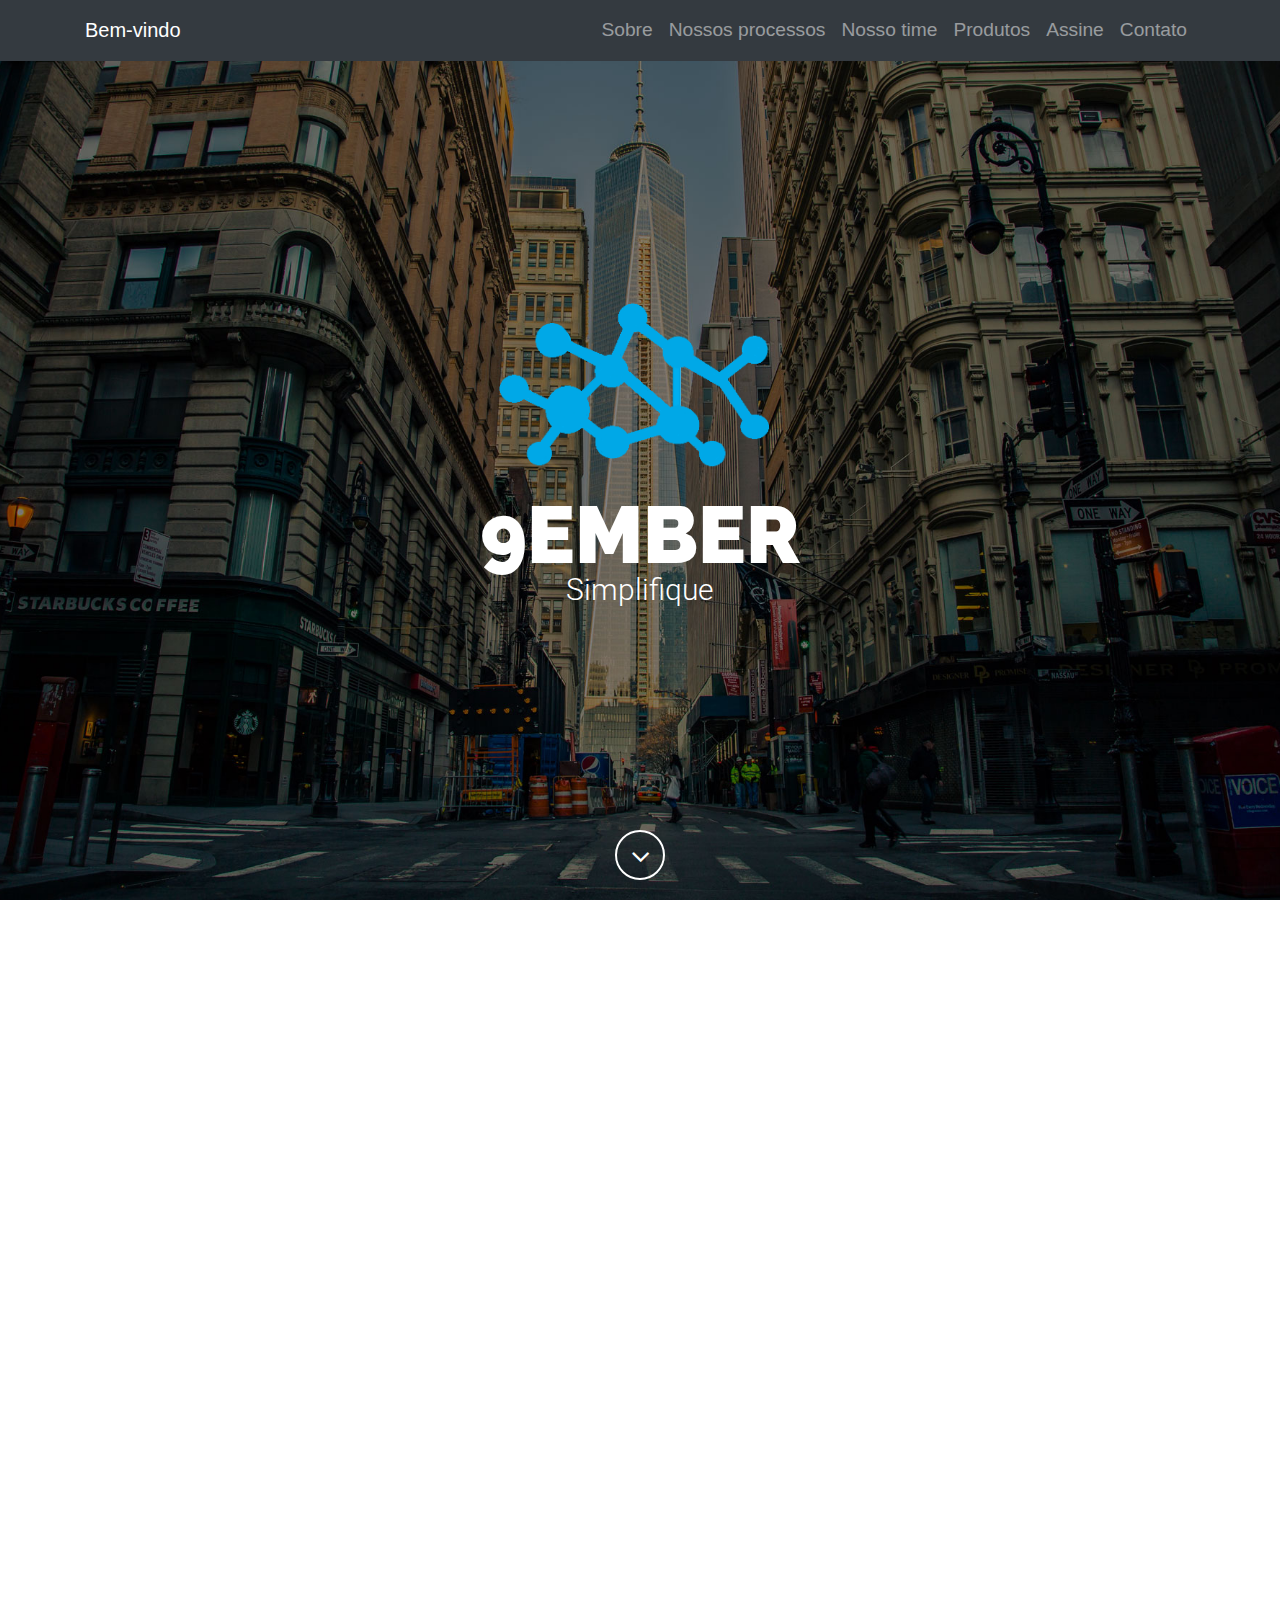
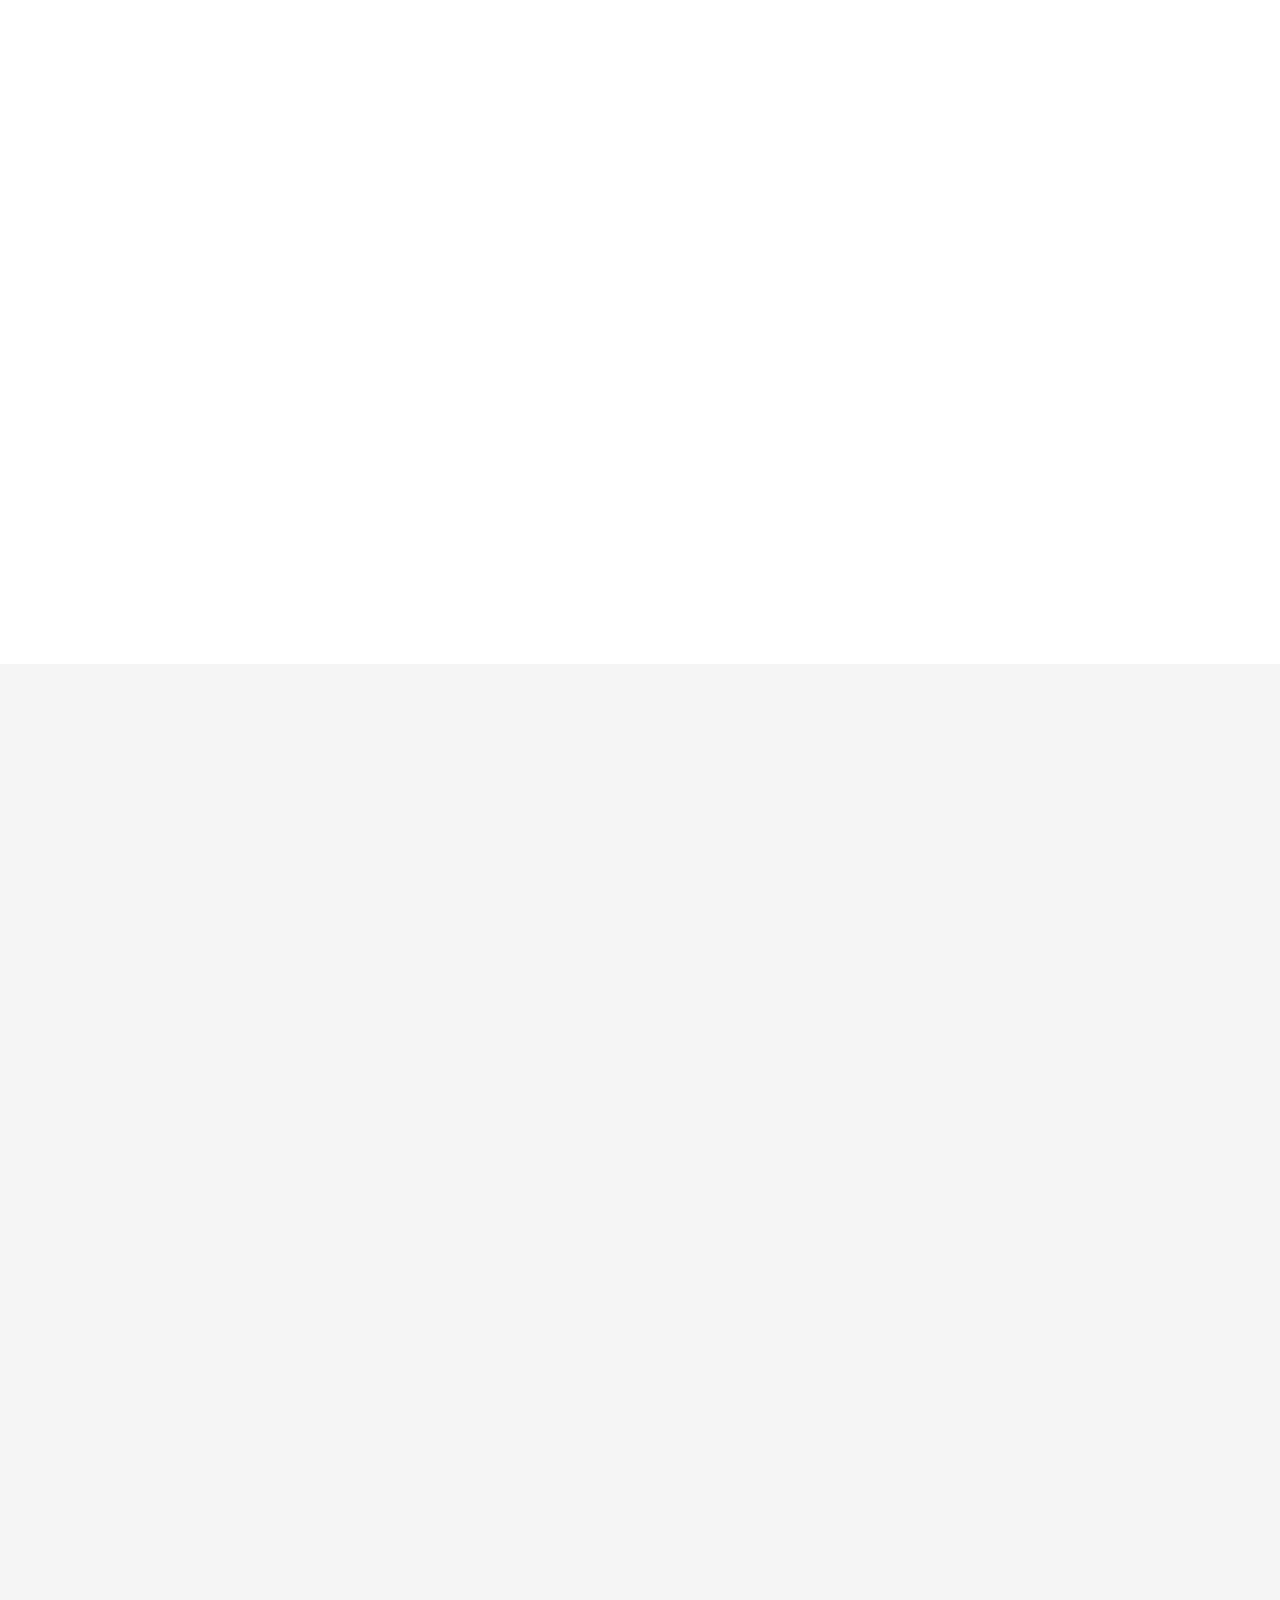
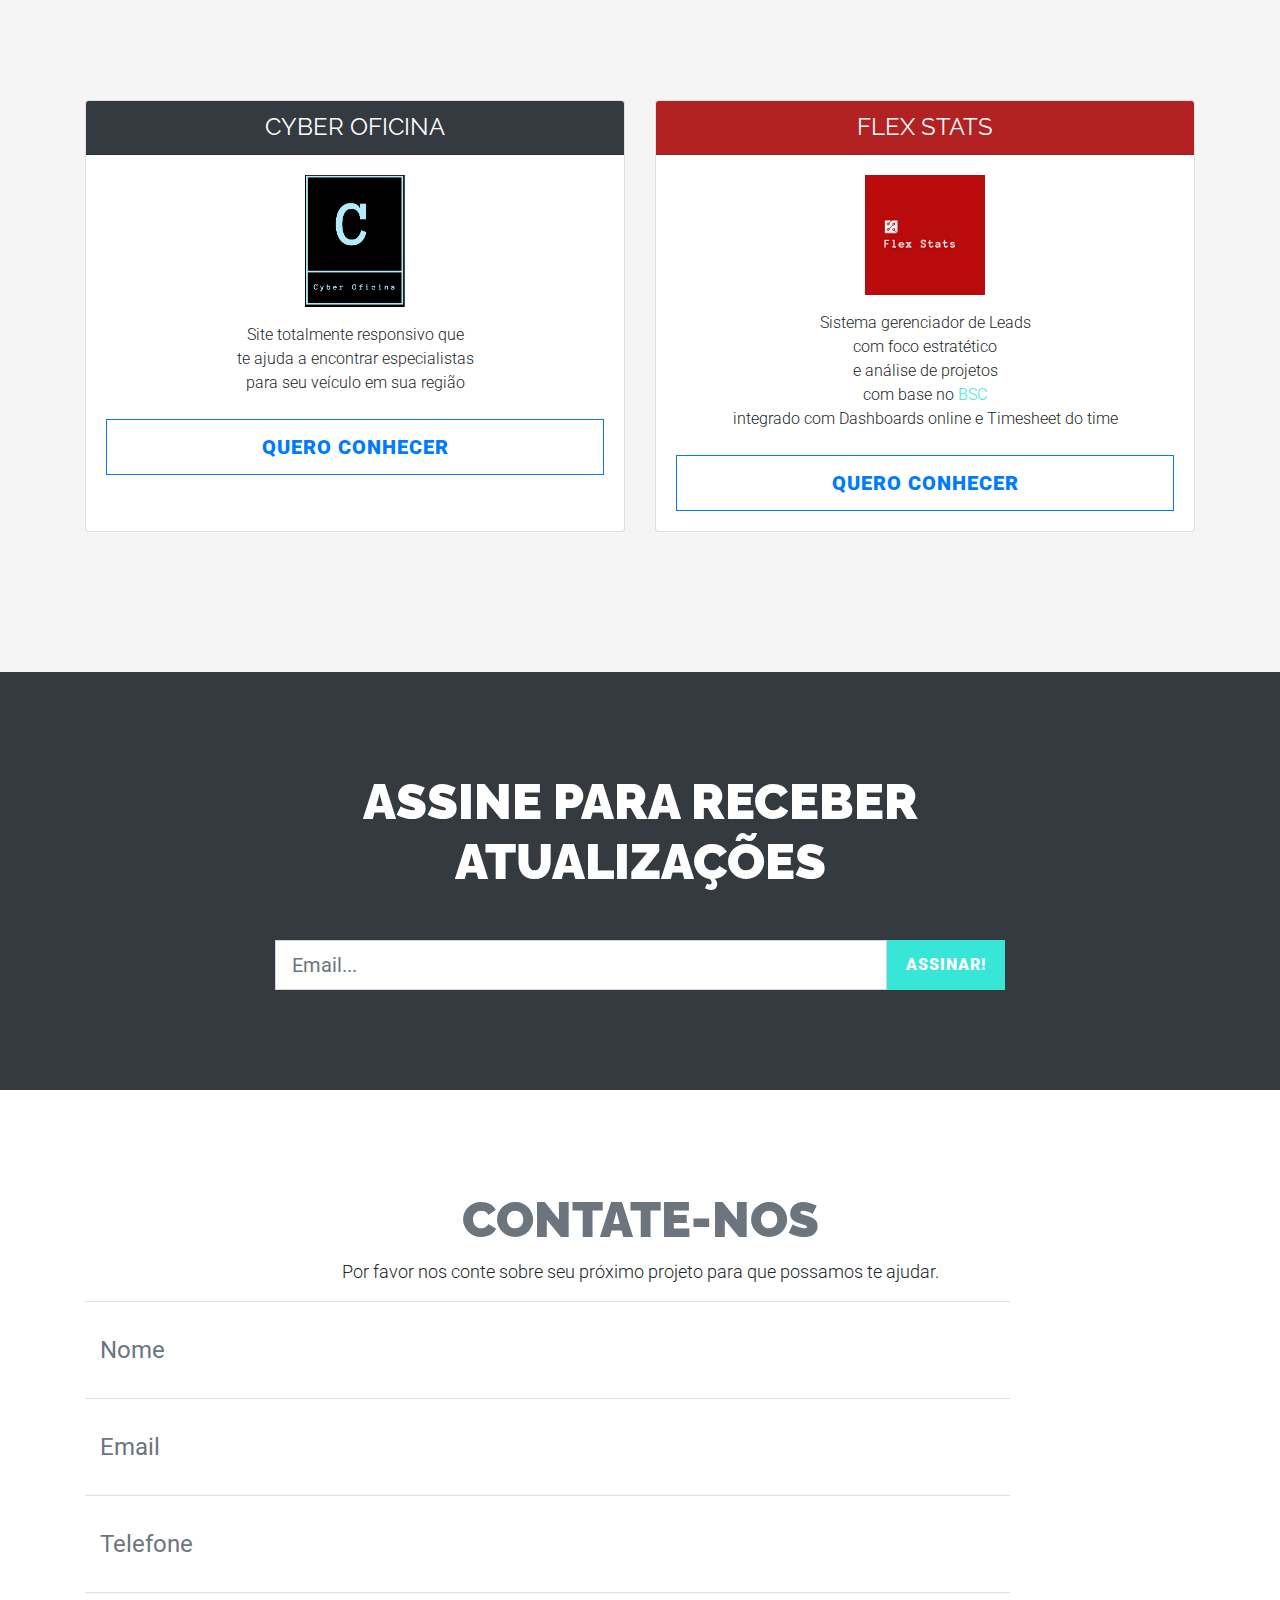
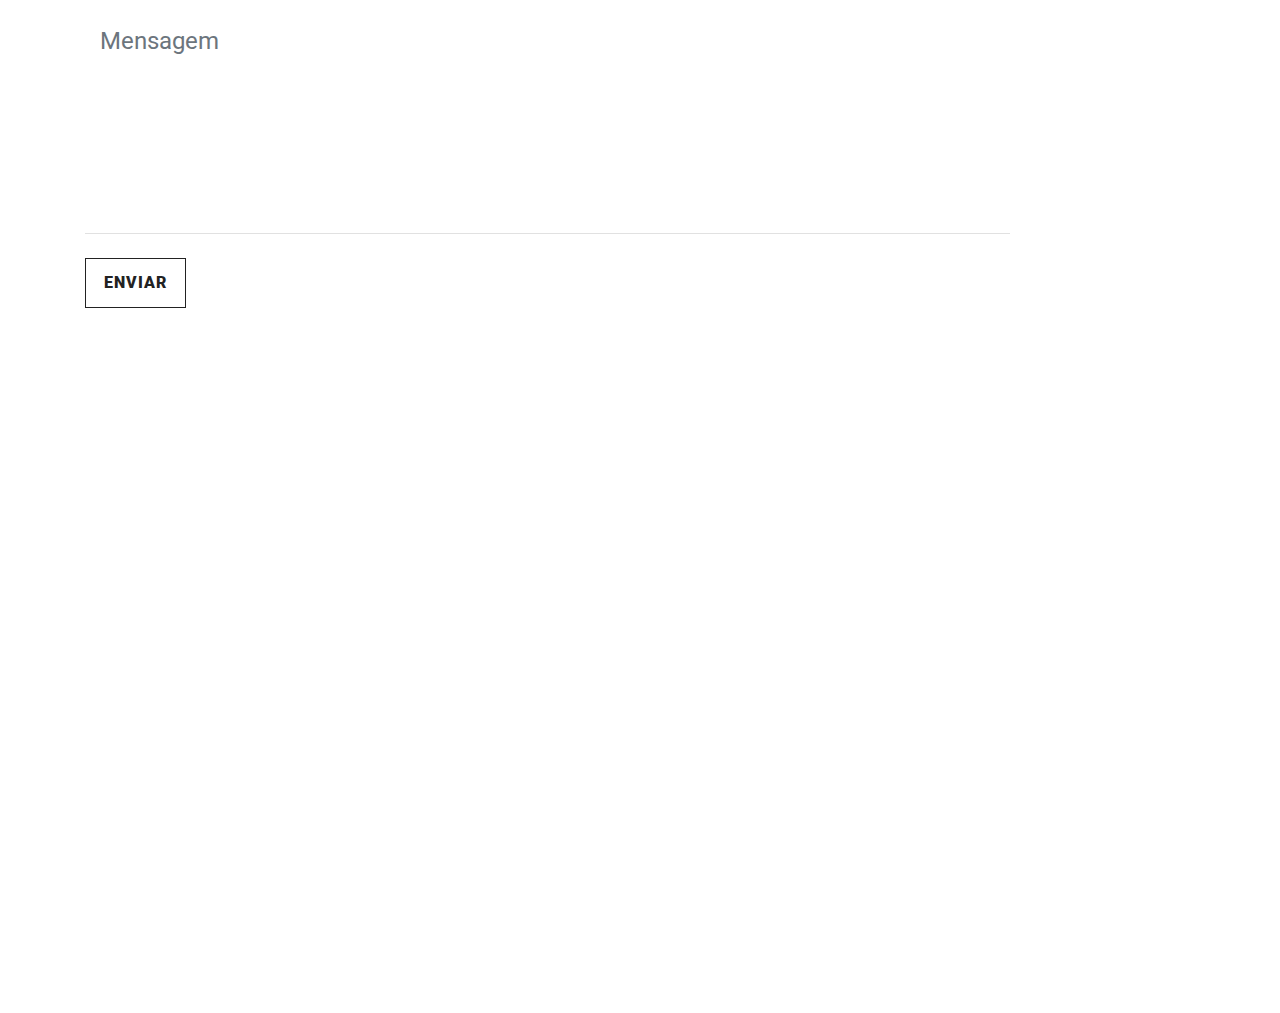
==== commit dd791992: "ajustes" ====
--- a/index.html
+++ b/index.html
@@ -77,6 +77,7 @@
 
         <header style="background-image: url('assets/img/bg-header.jpg');">
             <div class="intro-content">
+                <img src="assets/img/logo_9ember.png" style='width: 50%; height: 50%' class="img-responsive img-centered" alt="">
                 <div class="brand-name">9ember</div>
                 <div class="brand-name-subtext">Simplifique</div>
             </div>
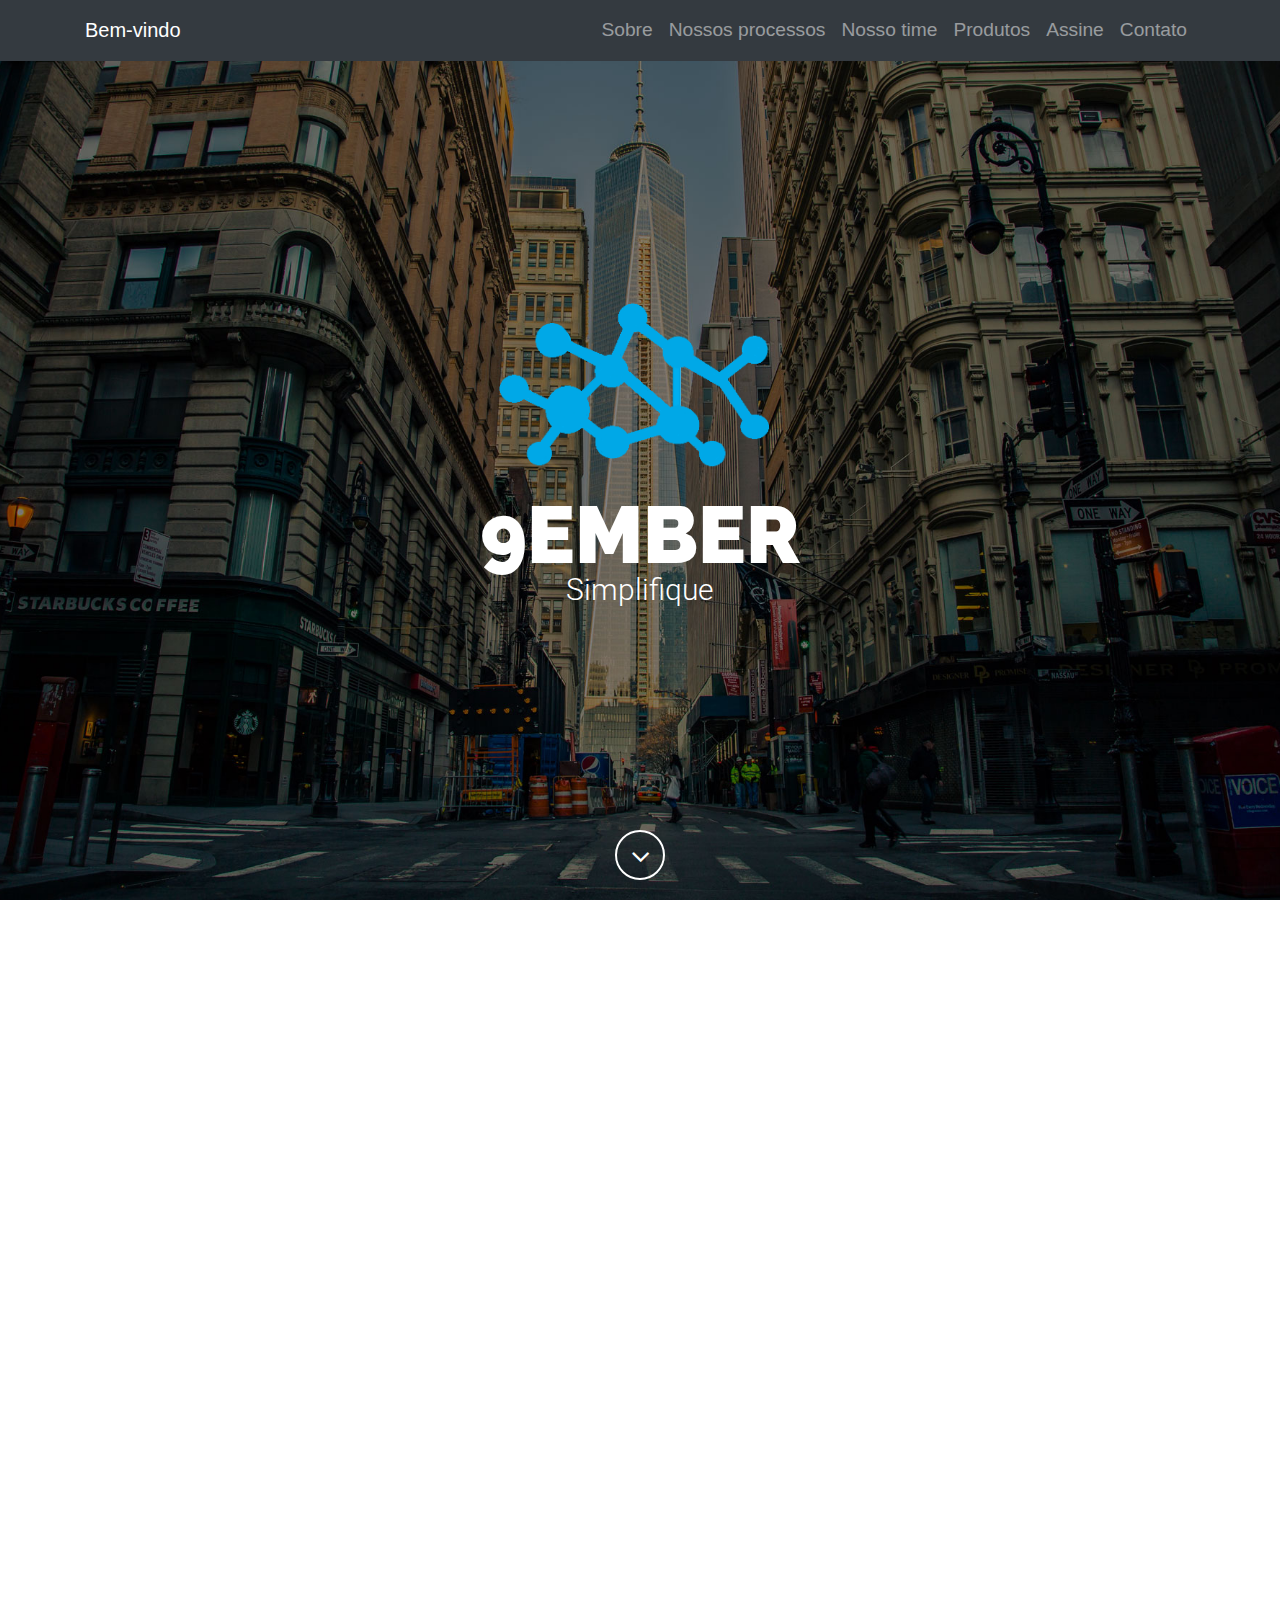
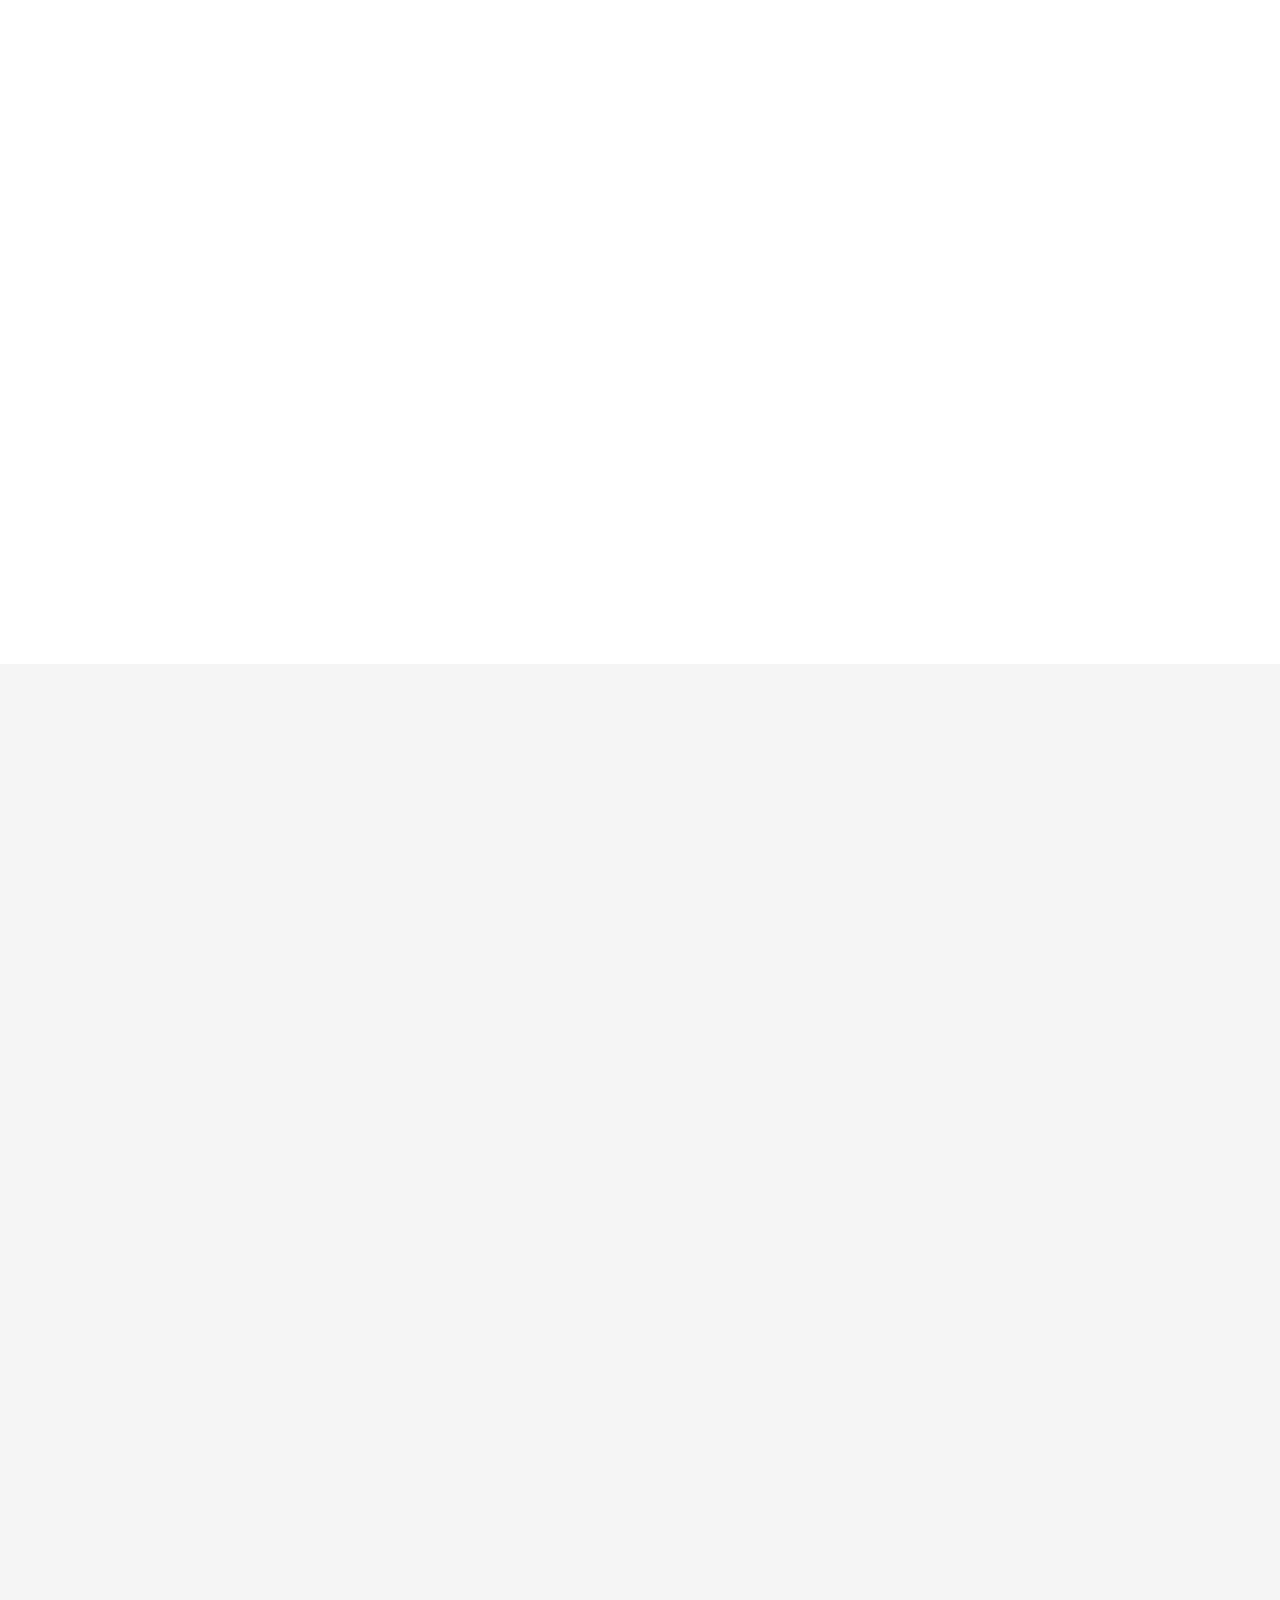
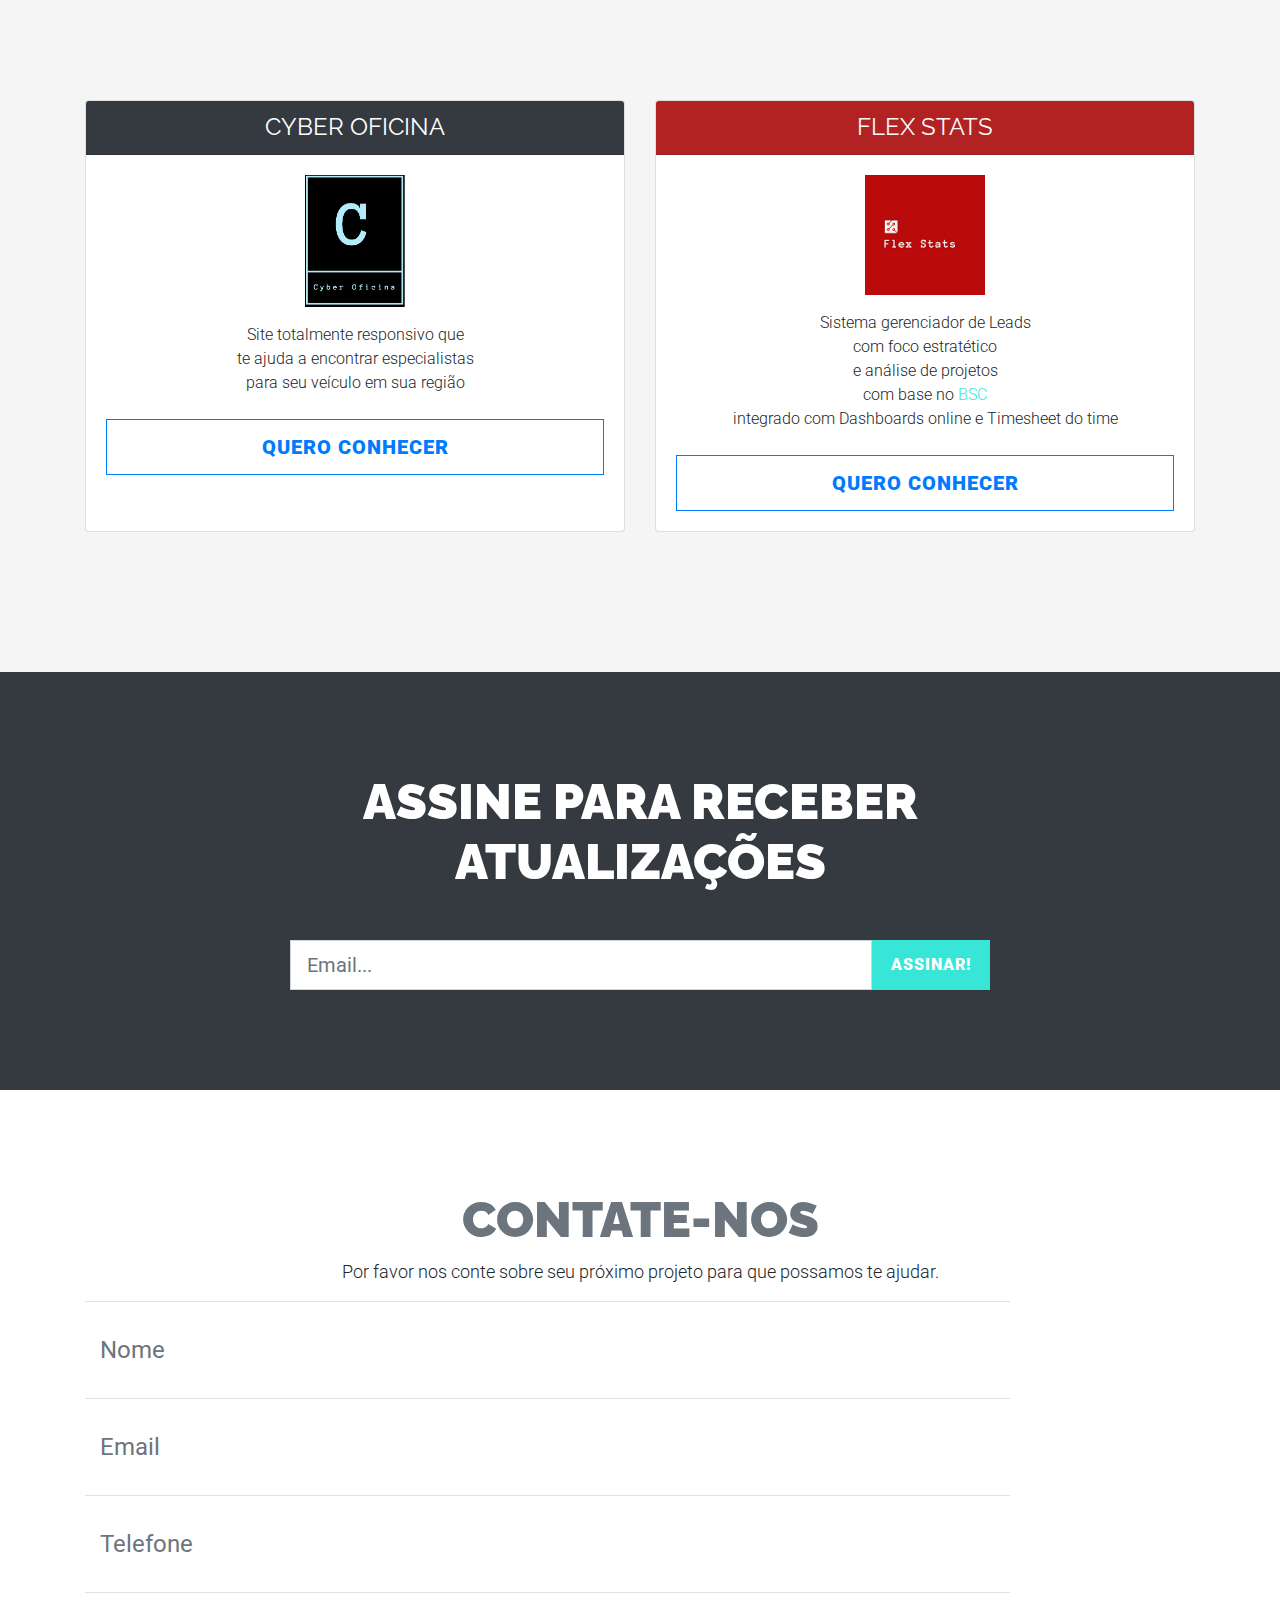
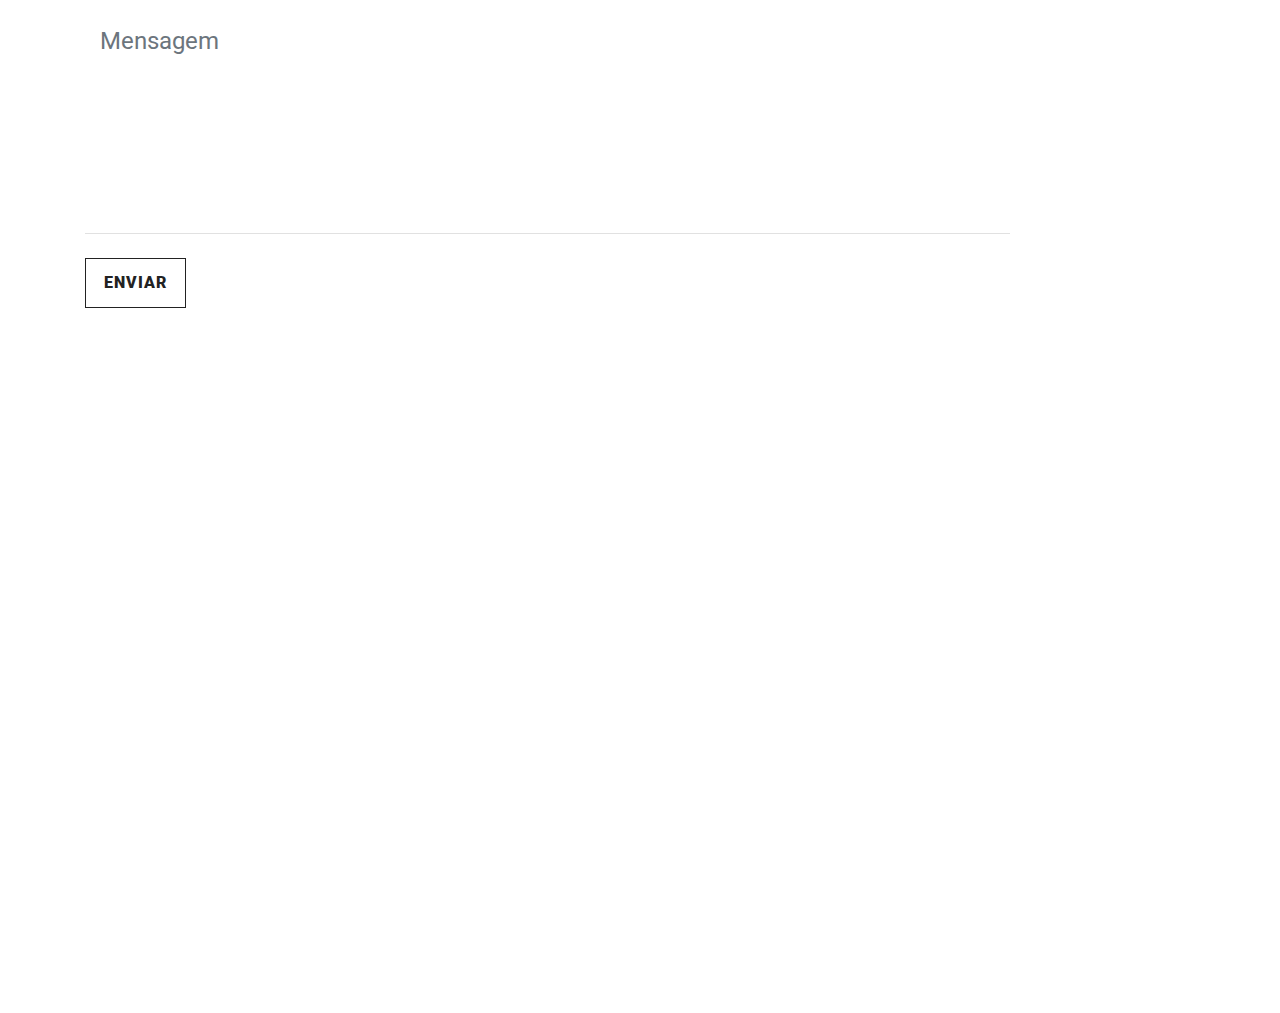
==== commit b24ab6f7: "ajustes" ====
--- a/index.html
+++ b/index.html
@@ -2,7 +2,7 @@
 <html lang="en">
 
     <head>
-        <meta http-equiv="Content-Security-Policy" content="upgrade-insecure-requests"> 
+        <meta http-equiv="Content-Security-Policy" content="upgrade-insecure-requests">
         <meta charset="utf-8">
         <meta name="viewport" content="width=device-width, initial-scale=1.0, user-scalable=no">
         <meta name="description" content="">
@@ -10,8 +10,6 @@
         <title>9ember</title>
         <!-- Bootstrap Core CSS -->
         <link rel="stylesheet" href="https://maxcdn.bootstrapcdn.com/bootstrap/4.1.3/css/bootstrap.min.css">
-        <!-- Retina.js - Load first for faster HQ mobile images. -->
-        <script src="assets/js/plugins/retina/retina.min.js"></script>
         <!-- Font Awesome -->
         <link href="assets/font-awesome/css/font-awesome.min.css" rel="stylesheet" type="text/css">
         <!-- Default Fonts -->
@@ -347,14 +345,18 @@
                     <div class="col-md-10 col-lg-8 mx-auto text-center">
                         <h2 class="text-white mb-5">Assine para receber atualizações</h2>
                         <form role="form" id="subscribe" name="subscribe">
-                            <div class="input-group input-group-lg">
-                                <input type="email" name="emailSub" class="form-control" id="emailSub" placeholder="Email..." required>
-                                <span class="input-group-btn">
-                                    <button type="submit" name="subscribe" id="mc-embedded-subscribe" class="btn btn-primary">Assinar!</button>
-                                </span>
-                            </div>
-                            <div id="mce-responses">
-                                <div id="successSubscribe"></div>
+                            <div class='col-md-12'>
+                                <div class="input-group input-group-lg  ">
+                                    <input type="email" name="emailSub" class="form-control" id="emailSub"
+                                           placeholder="Email..." required>
+                                    <span class="input-group-btn">
+                                        <button type="submit" name="subscribe" id="mc-embedded-subscribe"
+                                                class="btn btn-primary">Assinar!</button>
+                                    </span>
+                                </div>
+                                <div id="mce-responses">
+                                    <div id="successSubscribe"></div>
+                                </div>
                             </div>
                         </form>
                     </div>
@@ -447,12 +449,13 @@
         </footer>
         <!-- End Style Switcher -->
         <!-- Core Scripts -->
-        <script src="assets/js/jquery.js"></script>
-        <script src="https://maxcdn.bootstrapcdn.com/bootstrap/4.1.3/js/bootstrap.min.js"></script>
-        <!-- Plugin Scripts -->
-        <script src="assets/js/plugins/jquery.easing.min.js"></script>
-        <script src="assets/js/plugins/classie.js"></script>
-        <script src="assets/js/plugins/cbpAnimatedHeader.js"></script>
+        <script src="http://ajax.googleapis.com/ajax/libs/jquery/3.4.1/jquery.min.js"></script>
+
+        <script src="http://cdnjs.cloudflare.com/ajax/libs/popper.js/1.14.3/umd/popper.min.js"></script>
+        <script src="http://maxcdn.bootstrapcdn.com/bootstrap/4.1.3/js/bootstrap.min.js"></script>
+
+        <!--script src="https://code.jquery.com/jquery-1.12.4.js"></script-->
+        <script src="https://code.jquery.com/ui/1.12.1/jquery-ui.js"></script>
         <script src="assets/js/plugins/owl-carousel/owl.carousel.js"></script>
         <script src="assets/js/plugins/jquery.magnific-popup/jquery.magnific-popup.min.js"></script>
         <script src="assets/js/plugins/background/core.js"></script>
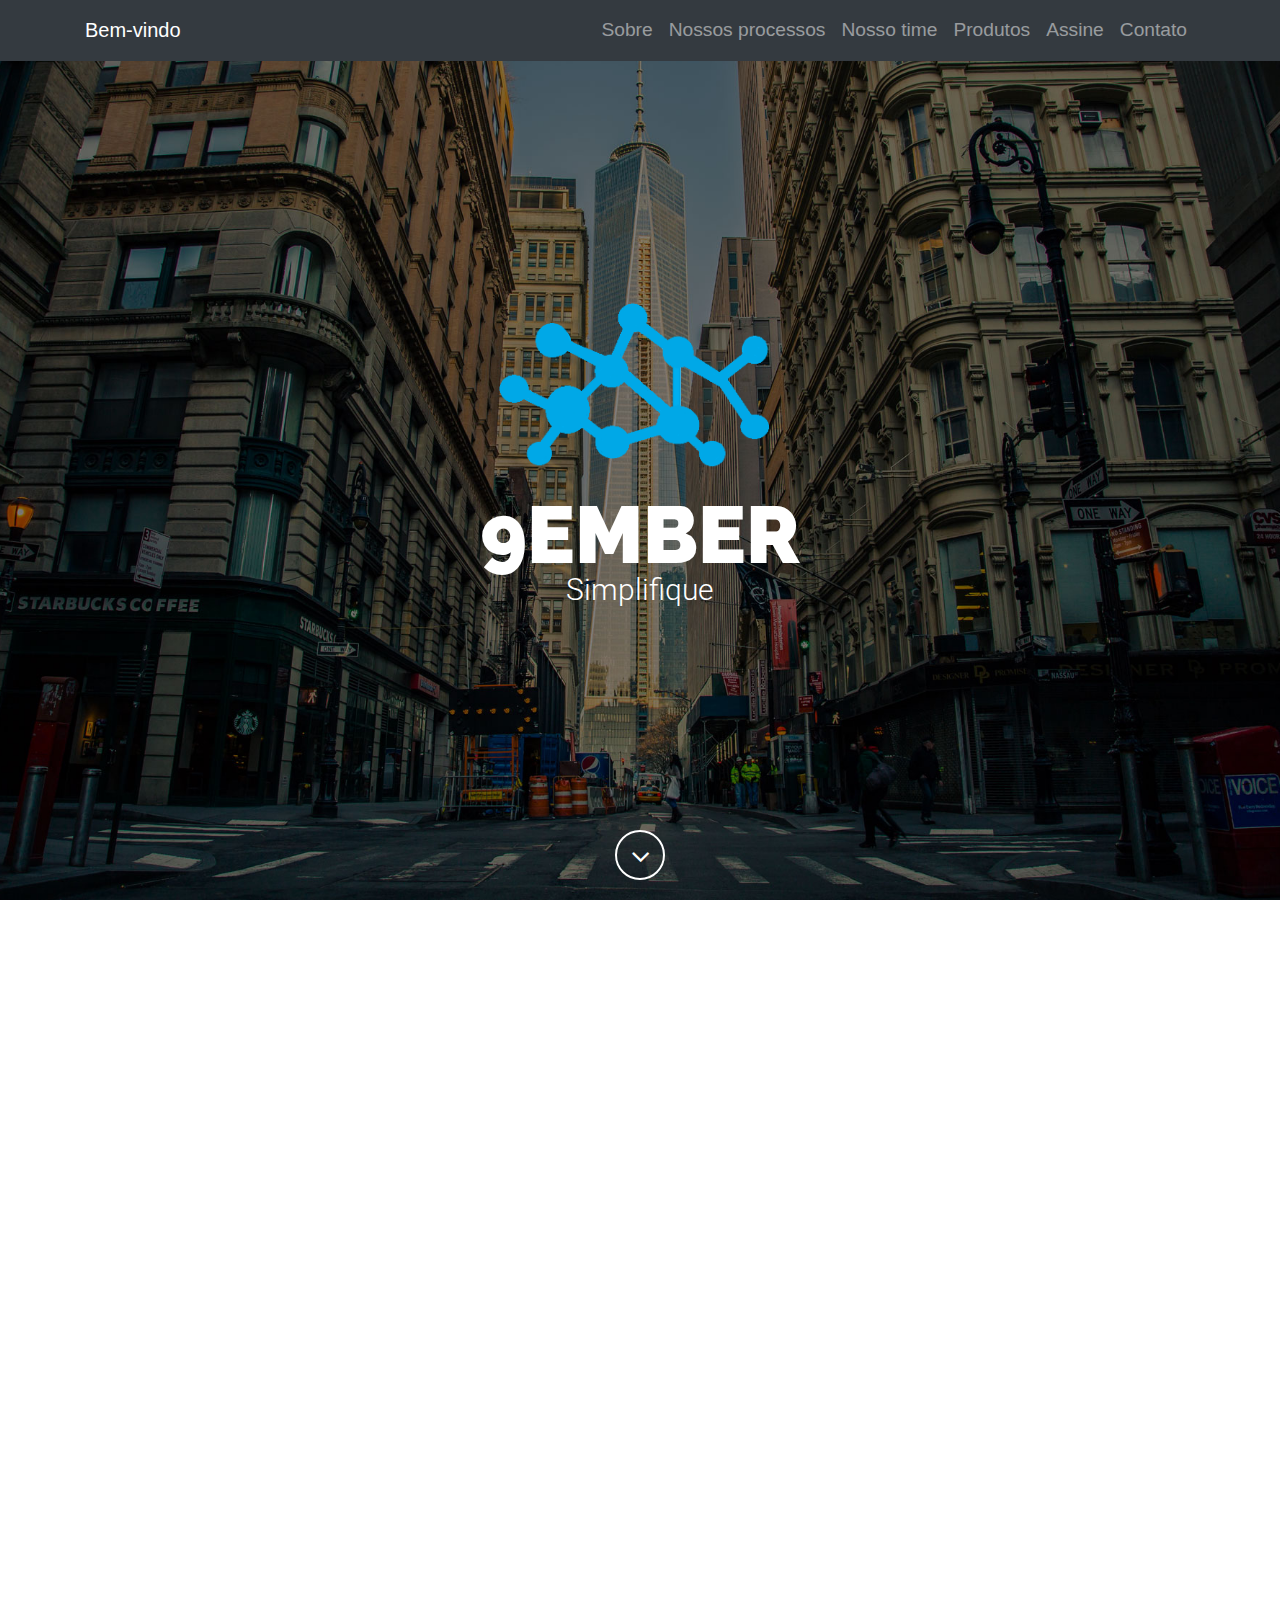
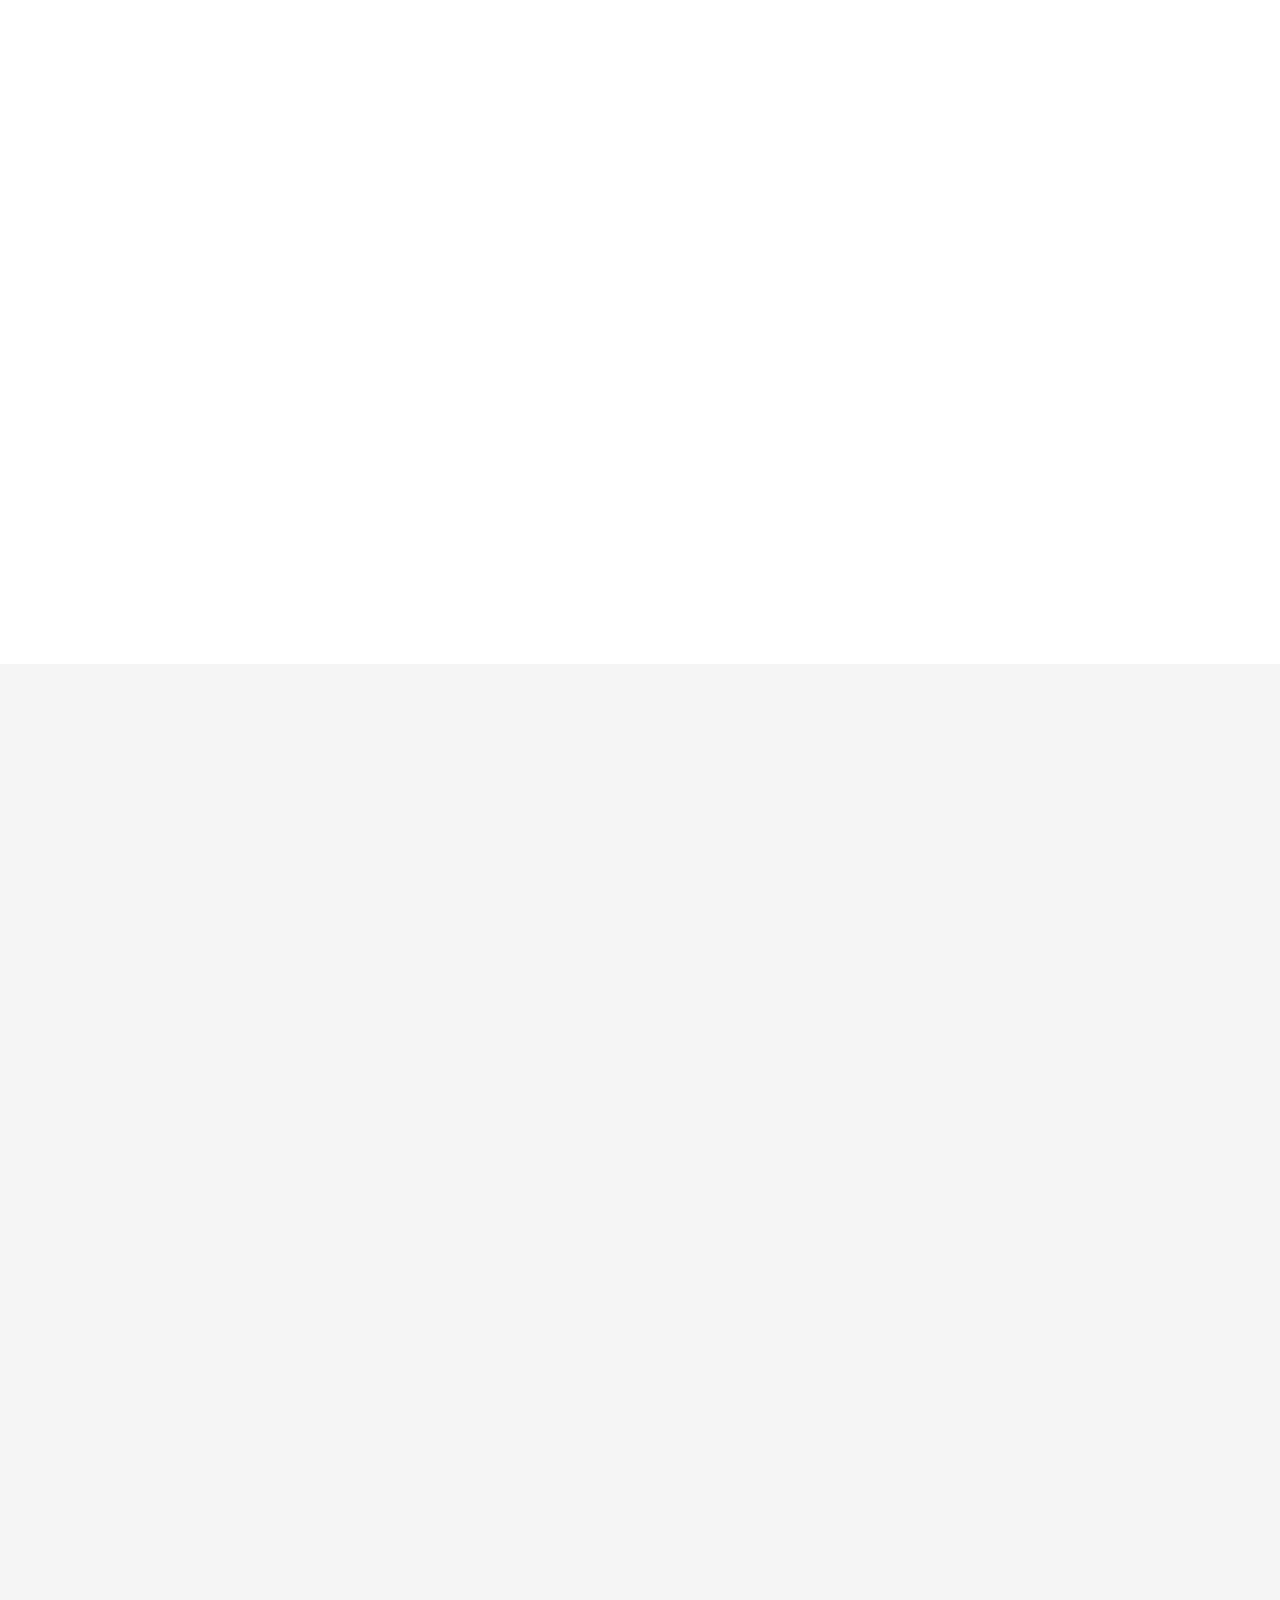
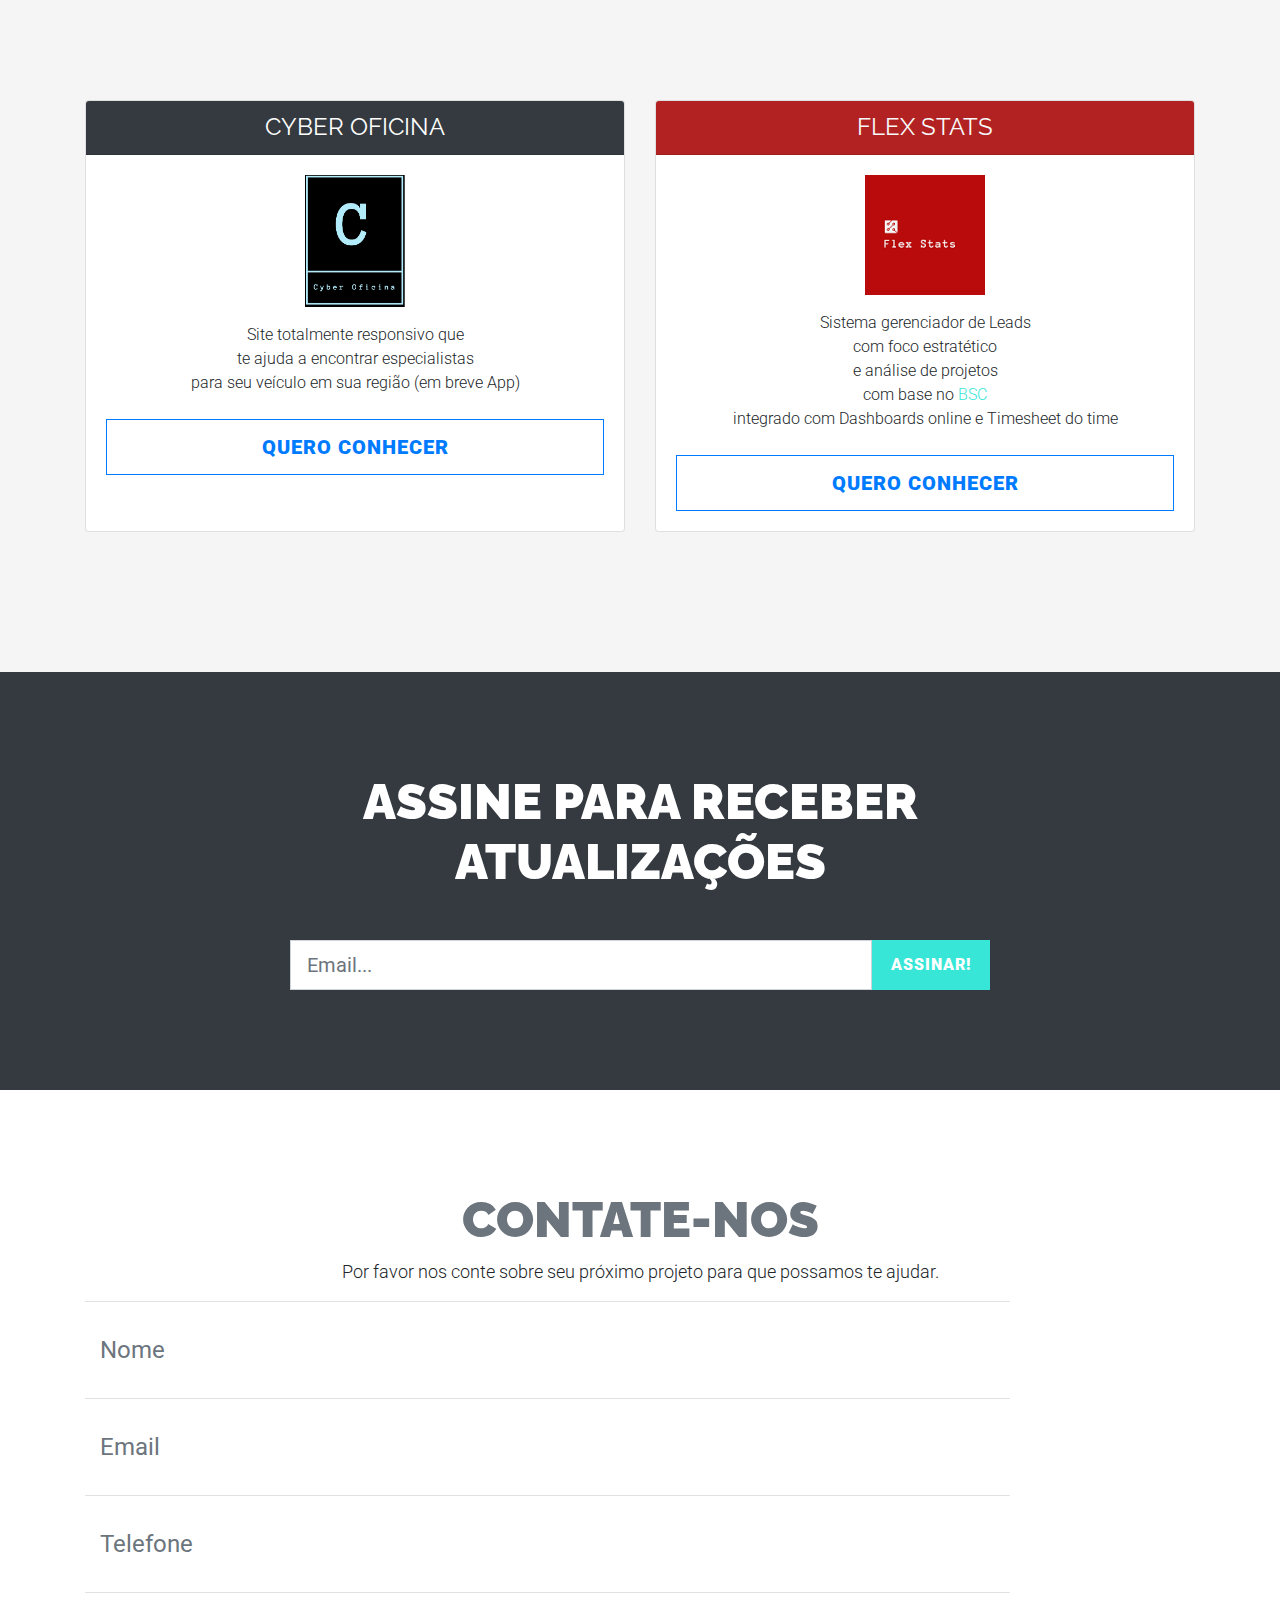
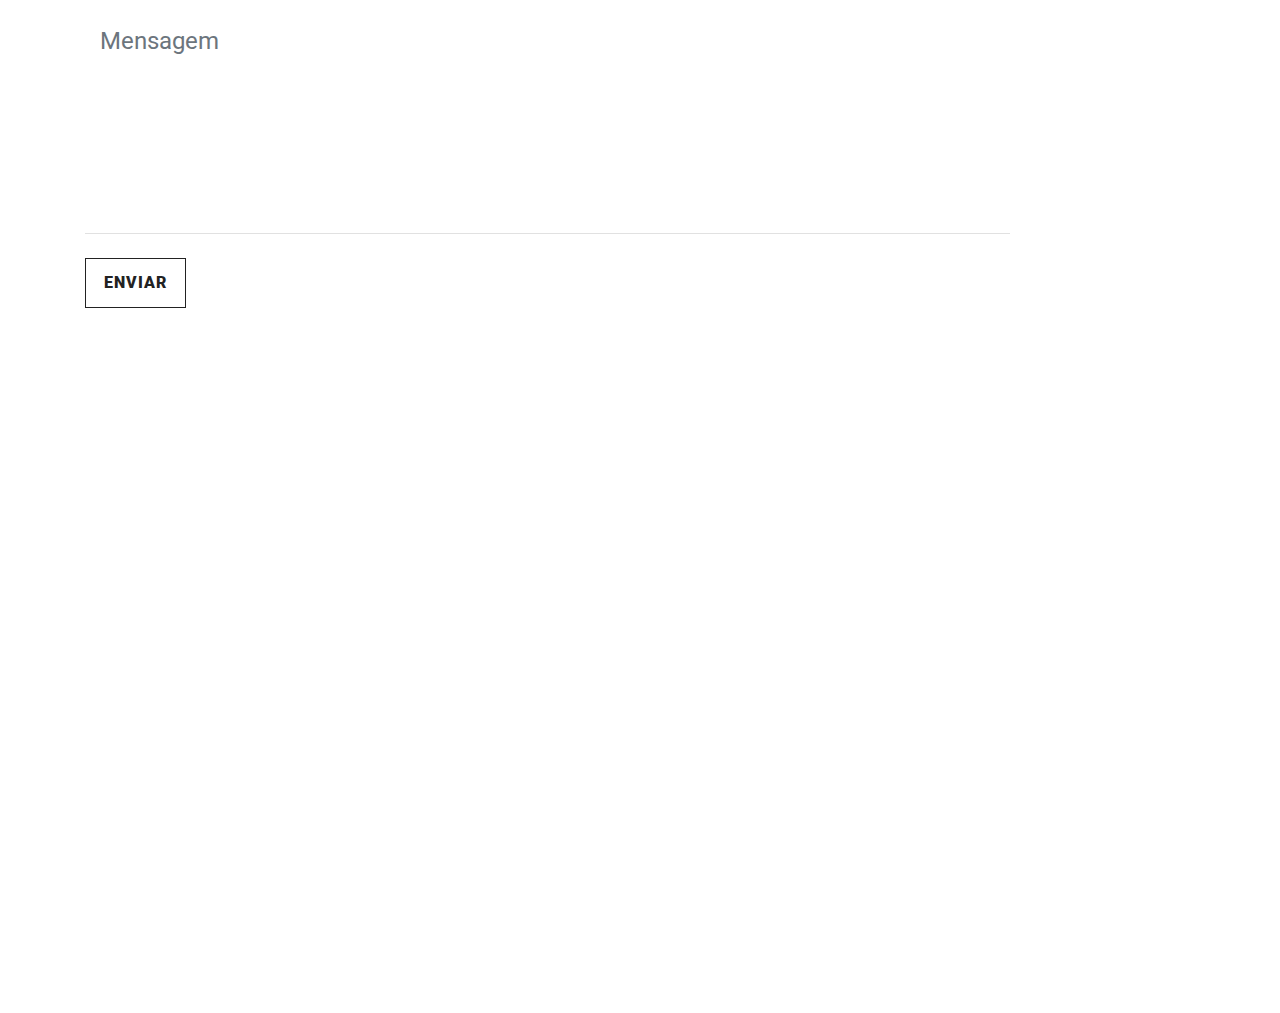
==== commit a31e024c: "ajustes" ====
--- a/index.html
+++ b/index.html
@@ -3,7 +3,7 @@
 
     <head>
         <meta http-equiv="Content-Security-Policy" content="upgrade-insecure-requests">
-        <meta charset="utf-8">
+        <meta charset="UTF-8">
         <meta name="viewport" content="width=device-width, initial-scale=1.0, user-scalable=no">
         <meta name="description" content="">
         <meta name="author" content="">
@@ -299,7 +299,7 @@
                             <ul class="list-unstyled mt-3 mb-4">
                                 <li>Site totalmente responsivo que</li>
                                 <li>te ajuda a encontrar especialistas</li>
-                                <li>para seu veículo em sua região</li>
+                                <li>para seu veículo em sua região (em breve App)</li>
                             </ul>
                             <a class="btn btn-lg btn-block btn-outline-primary" href='https://www.cyberoficina.com.br' target="_blank">Quero conhecer</a>
                         </div>
@@ -350,7 +350,7 @@
                                     <input type="email" name="emailSub" class="form-control" id="emailSub"
                                            placeholder="Email..." required>
                                     <span class="input-group-btn">
-                                        <button type="submit" name="subscribe" id="mc-embedded-subscribe"
+                                        <button type="submit" name="submit" id="mc-embedded-subscribe"
                                                 class="btn btn-primary">Assinar!</button>
                                     </span>
                                 </div>
@@ -376,28 +376,28 @@
                         <div class="row">
                             <div class="col-md-12 floating-label-form-group">
                                 <label>Nome</label>
-                                <input type="text" maxlength="100" class="form-control" placeholder="Nome" id="name" required data-validation-required-message="Favor inserir seu nome.">
+                                <input type="text" maxlength="100" class="form-control" placeholder="Nome" id="name" name='name' required data-validation-required-message="Favor inserir seu nome.">
                                 <p class="help-block text-danger"></p>
                             </div>
                         </div>
                         <div class="row">
                             <div class="col-md-12 floating-label-form-group">
                                 <label>Email</label>
-                                <input type="email" maxlength="60" class="form-control" placeholder="Email" id="email" required data-validation-required-message="Favor inserir seu Email.">
+                                <input type="email" maxlength="60" class="form-control" placeholder="Email" id="email" name='email' required data-validation-required-message="Favor inserir seu Email.">
                                 <p class="help-block text-danger"></p>
                             </div>
                         </div>
                         <div class="row">
                             <div class="col-md-12 floating-label-form-group">
                                 <label>Telefone</label>
-                                <input onkeydown="javascript: fMasc(this, mTel);" maxlength="20" type="tel" class="form-control" placeholder="Telefone" id="phone" required data-validation-required-message="Favor inserir seu telefone.">
+                                <input onkeydown="javascript: fMasc(this, mTel);" maxlength="20" type="tel" class="form-control" placeholder="Telefone" id="phone" name='phone' required data-validation-required-message="Favor inserir seu telefone.">
                                 <p class="help-block text-danger"></p>
                             </div>
                         </div>
                         <div class="row">
                             <div class="col-md-12 floating-label-form-group">
                                 <label>Mensagem</label>
-                                <textarea  maxlength="500" rows="5" class="form-control" placeholder="Mensagem" id="message" required data-validation-required-message="Favor inserir sua mensagem."></textarea>
+                                <textarea  maxlength="450" rows="5" class="form-control" placeholder="Mensagem" id="message" name='message' required data-validation-required-message="Favor inserir sua mensagem."></textarea>
                                 <p class="help-block text-danger"></p>
                             </div>
                         </div>
@@ -471,6 +471,66 @@
         <!-- Style Switcher Scripts - Demo Purposes Only! -->
         <script src="assets/demo/style.switcher.js"></script>
 
+        <script type="text/javascript">
+                            function fMasc(objeto, mascara) {
+                                obj = objeto
+                                masc = mascara
+                                setTimeout("fMascEx()", 1)
+                            }
+                            function fMascEx() {
+                                obj.value = masc(obj.value)
+                            }
+                            function mTel(tel) {
+                                tel = tel.replace(/\D/g, "")
+                                tel = tel.replace(/^(\d)/, "($1")
+                                tel = tel.replace(/(.{3})(\d)/, "$1)$2")
+                                if (tel.length == 9) {
+                                    tel = tel.replace(/(.{1})$/, "-$1")
+                                } else if (tel.length == 10) {
+                                    tel = tel.replace(/(.{2})$/, "-$1")
+                                } else if (tel.length == 11) {
+                                    tel = tel.replace(/(.{3})$/, "-$1")
+                                } else if (tel.length == 12) {
+                                    tel = tel.replace(/(.{4})$/, "-$1")
+                                } else if (tel.length > 12) {
+                                    tel = tel.replace(/(.{4})$/, "-$1")
+                                }
+                                return tel;
+                            }
+                            function mCNPJ(cnpj) {
+                                cnpj = cnpj.replace(/\D/g, "")
+                                cnpj = cnpj.replace(/^(\d{2})(\d)/, "$1.$2")
+                                cnpj = cnpj.replace(/^(\d{2})\.(\d{3})(\d)/, "$1.$2.$3")
+                                cnpj = cnpj.replace(/\.(\d{3})(\d)/, ".$1/$2")
+                                cnpj = cnpj.replace(/(\d{4})(\d)/, "$1-$2")
+                                return cnpj
+                            }
+                            function mCPF(cpf) {
+                                cpf = cpf.replace(/\D/g, "")
+                                cpf = cpf.replace(/(\d{3})(\d)/, "$1.$2")
+                                cpf = cpf.replace(/(\d{3})(\d)/, "$1.$2")
+                                cpf = cpf.replace(/(\d{3})(\d{1,2})$/, "$1-$2")
+                                return cpf
+                            }
+                            function mRG(rg) {
+                                rg = rg.replace(/\D/g, "")
+                                rg = rg.replace(/(\d{2})(\d)/, "$1.$2")
+                                rg = rg.replace(/(\d{3})(\d)/, "$1.$2")
+                                rg = rg.replace(/(\d{3})(\d{1})$/, "$1-$2")
+                                return rg
+                            }
+                            function mCEP(cep) {
+                                cep = cep.replace(/\D/g, "")
+                                cep = cep.replace(/^(\d{2})(\d)/, "$1$2")
+                                cep = cep.replace(/\.(\d{3})(\d)/, ".$1$2")
+                                return cep
+                            }
+                            function mNum(num) {
+                                num = num.replace(/\D/g, "")
+                                return num
+                            }
+        </script>
+
     </body>
 
 </html>
